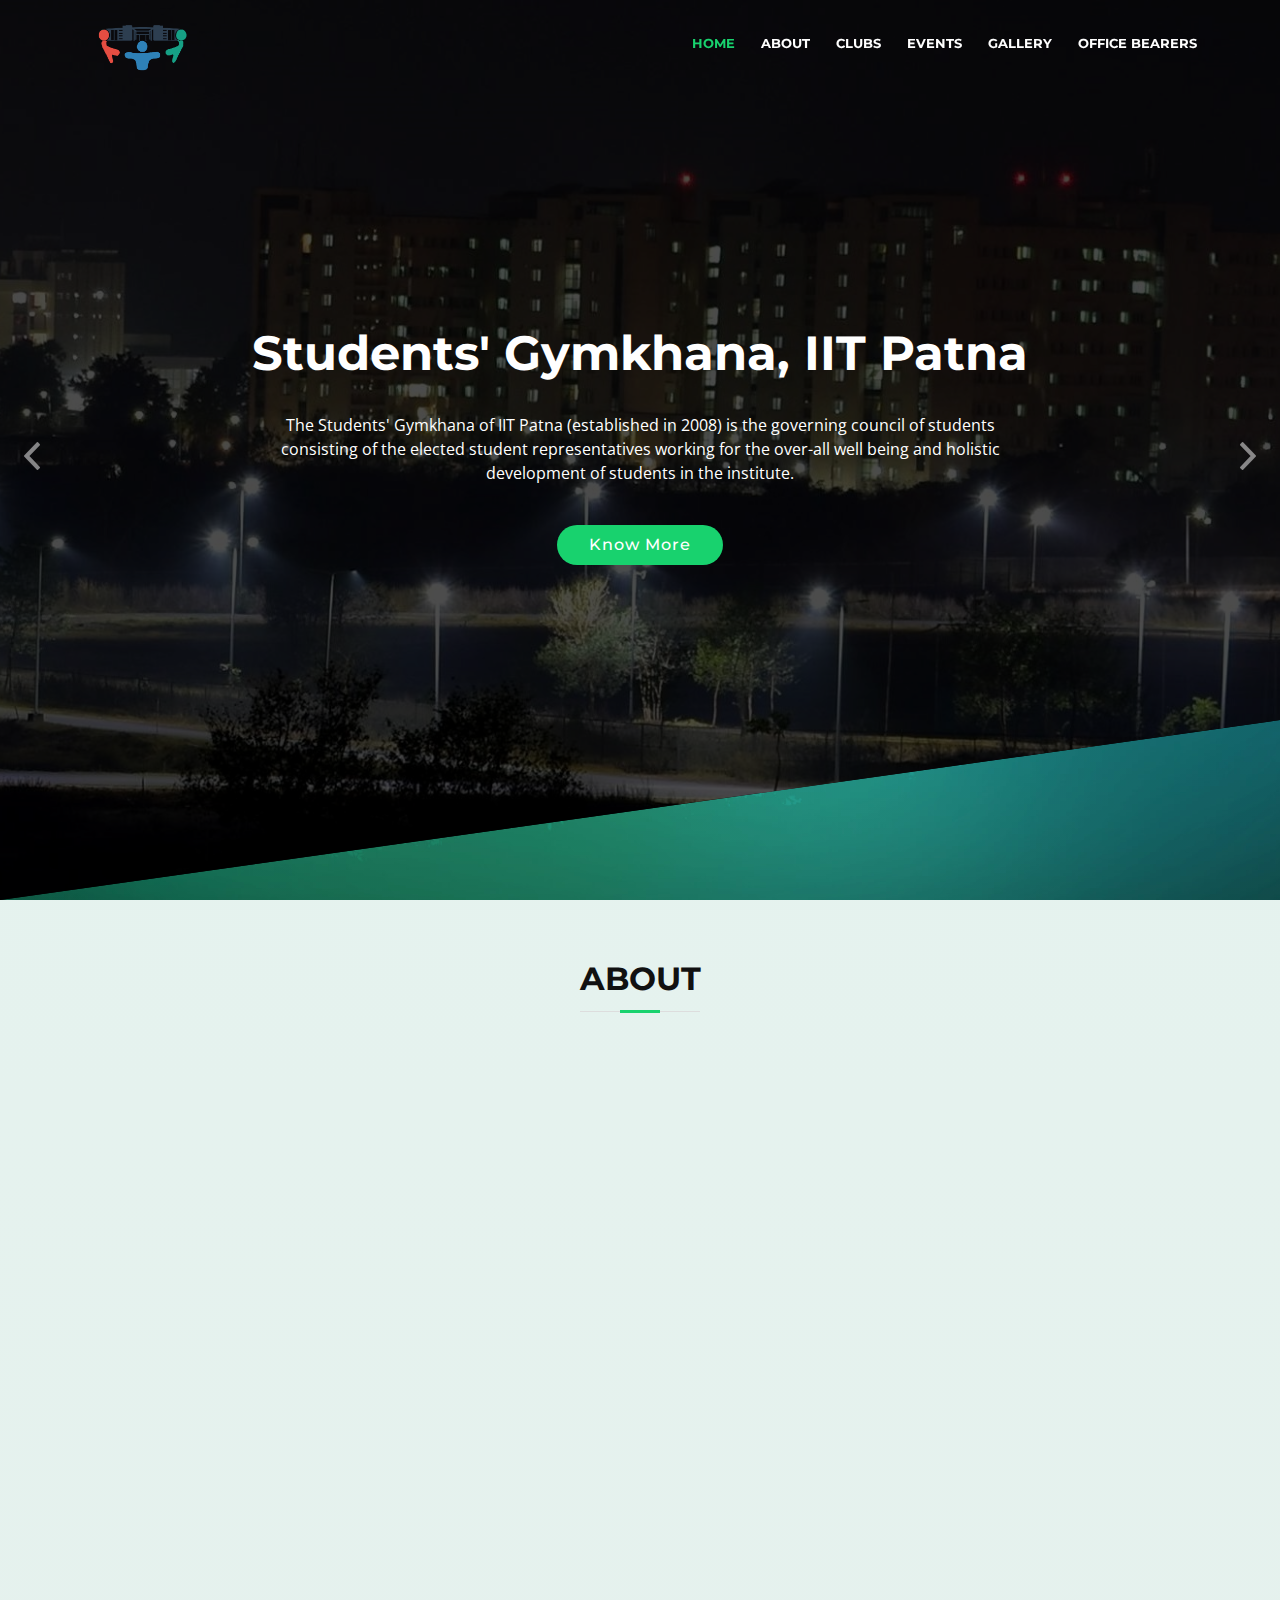
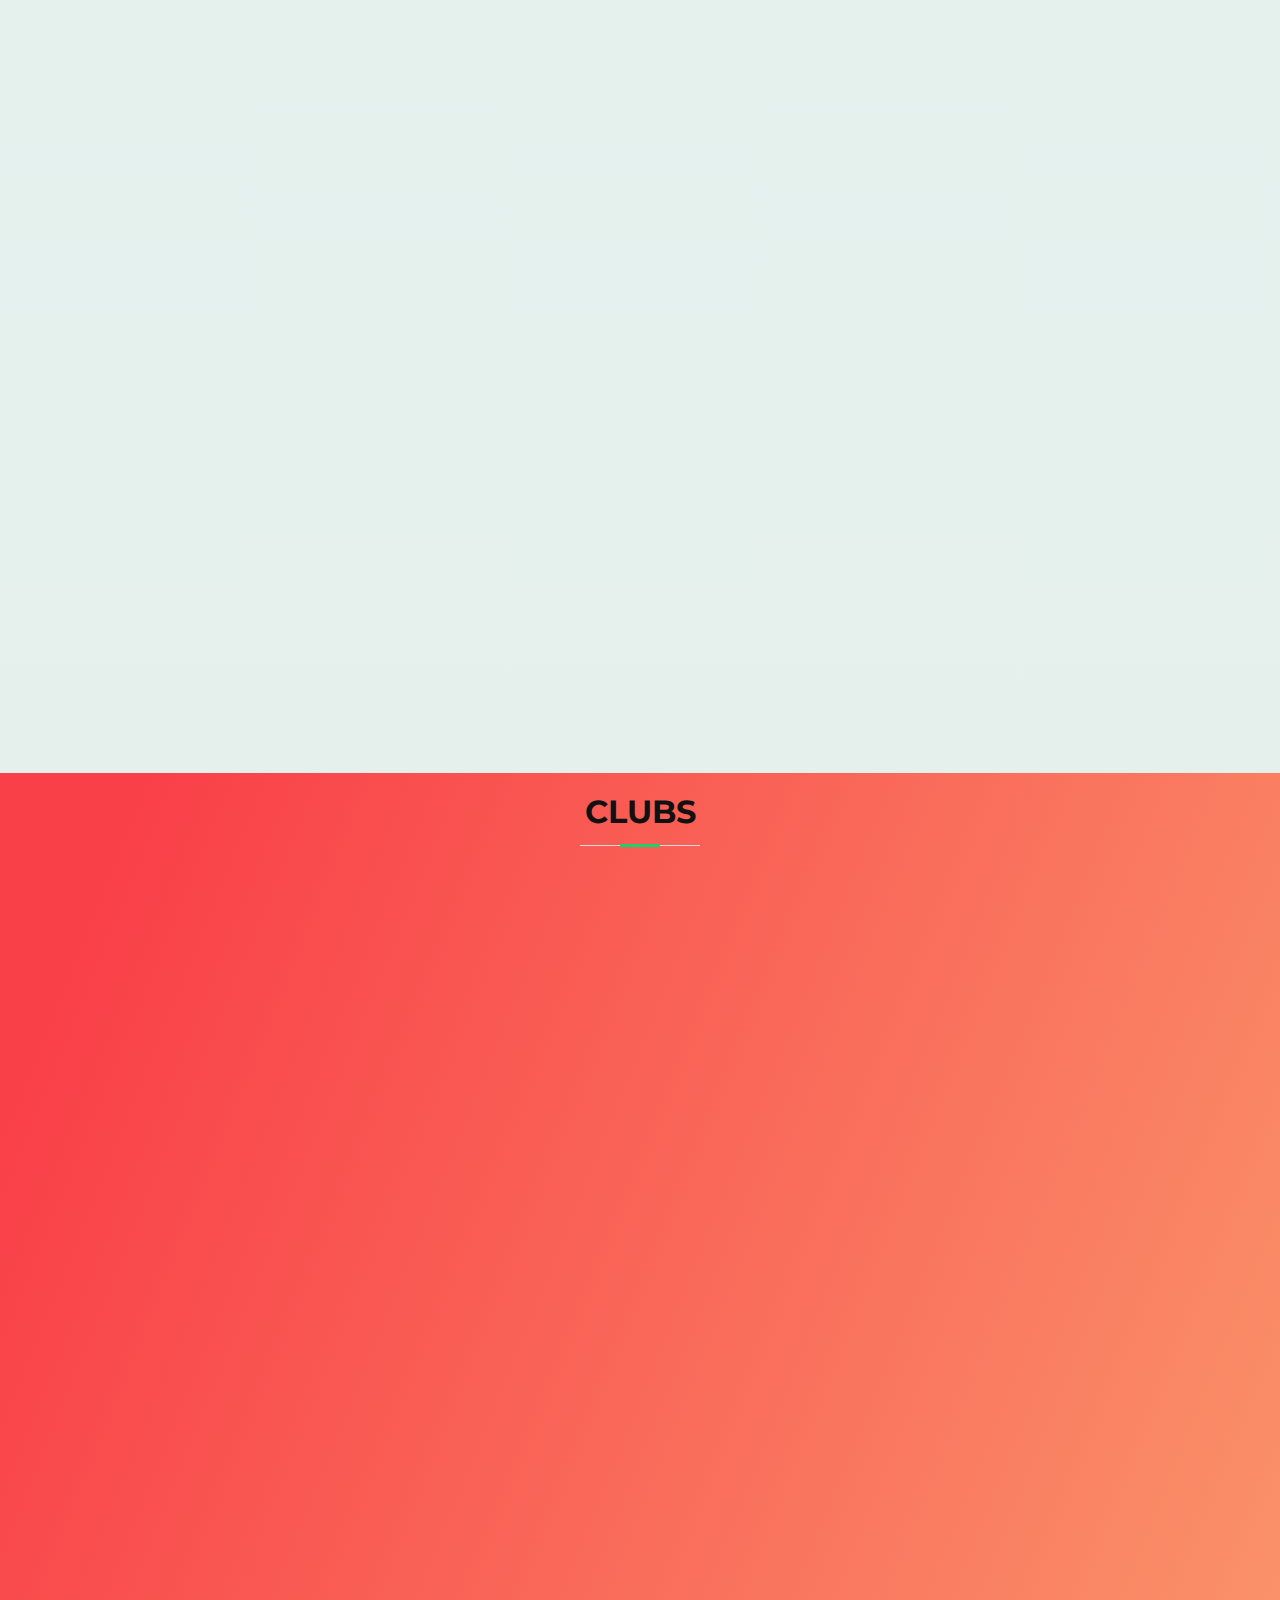
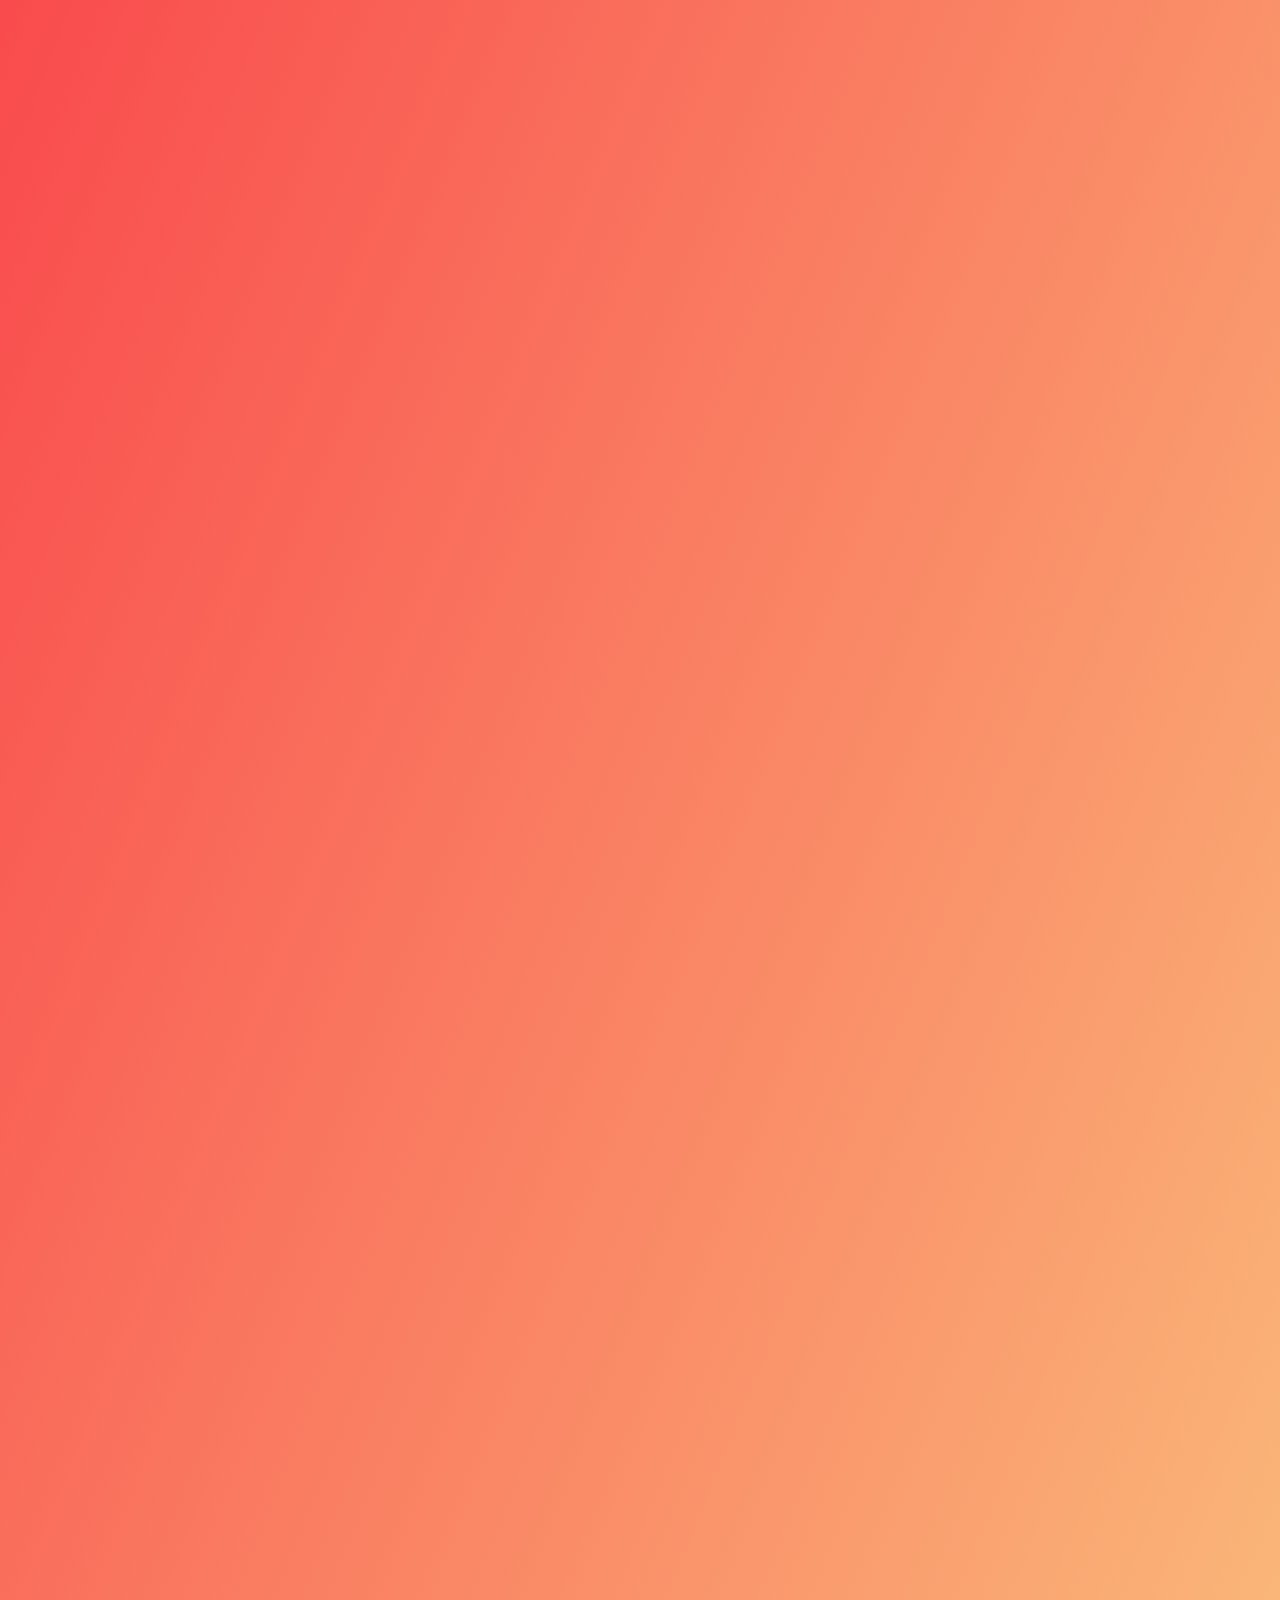
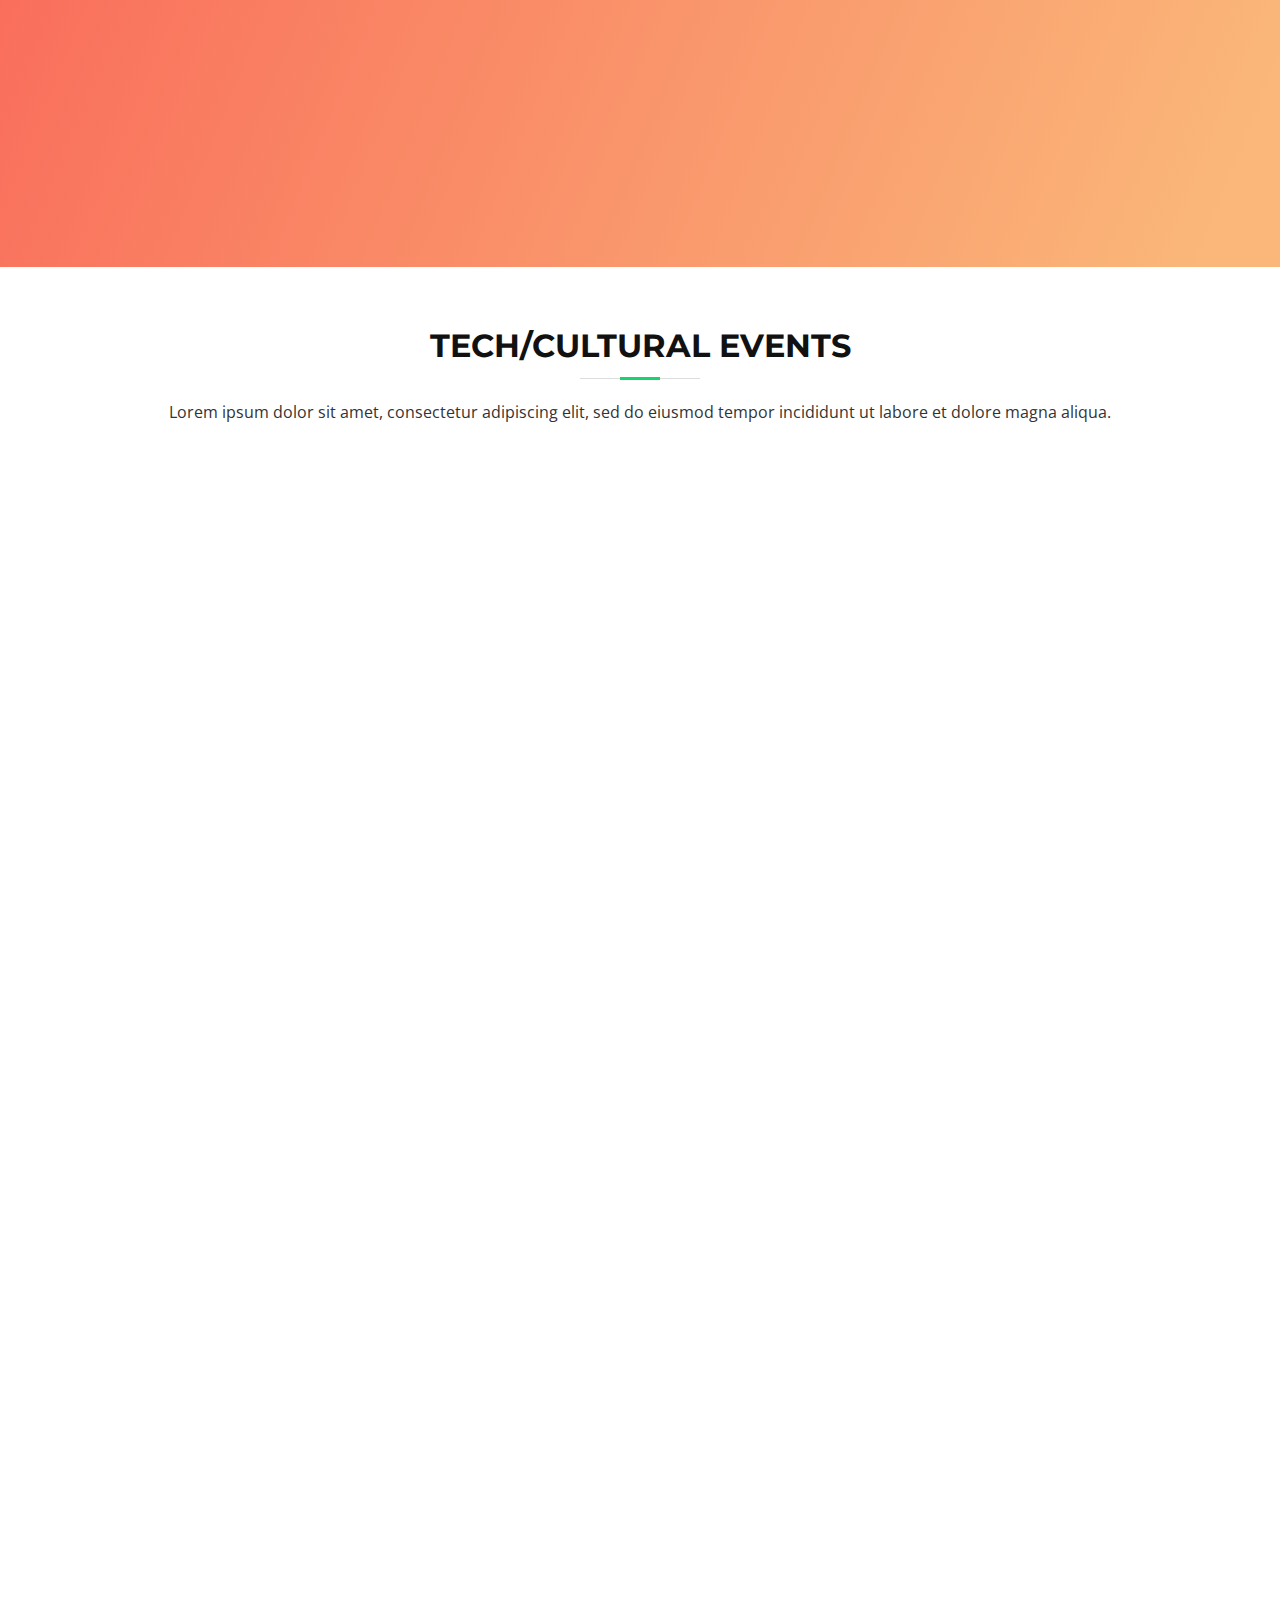
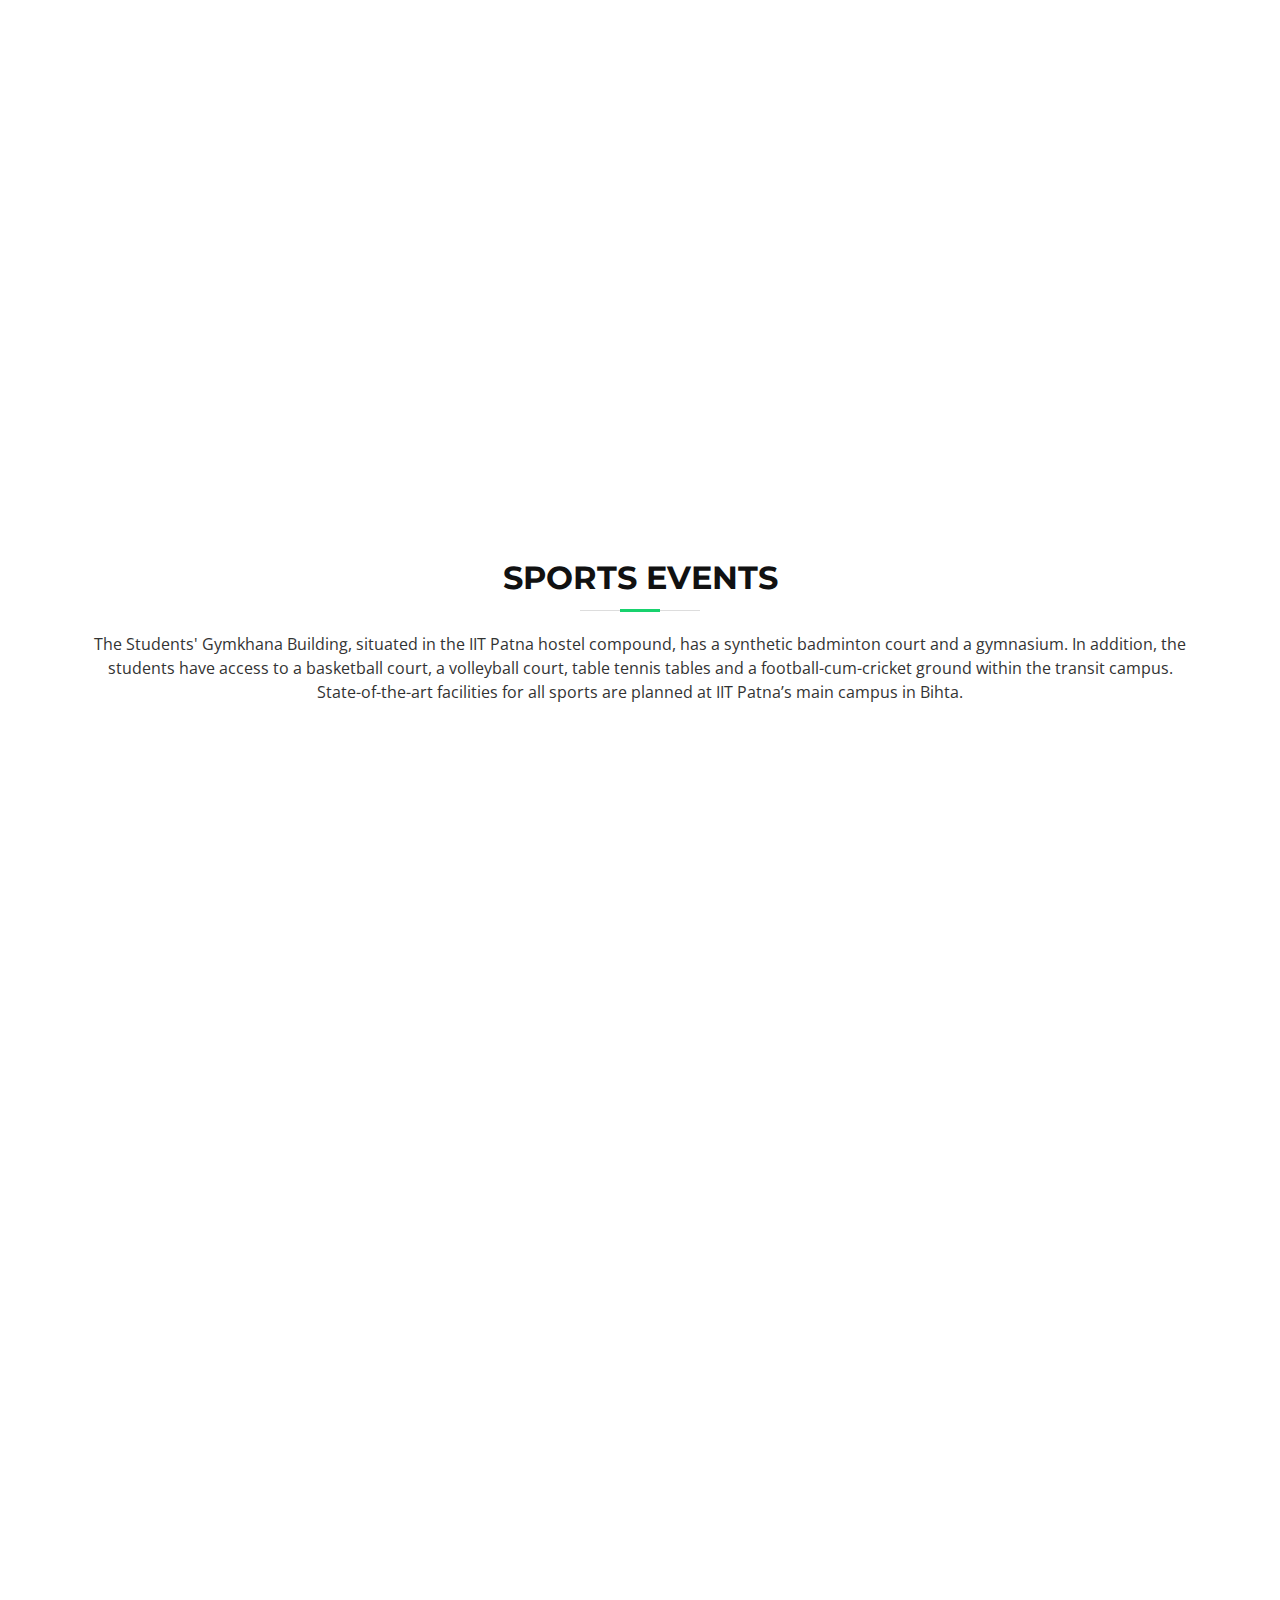
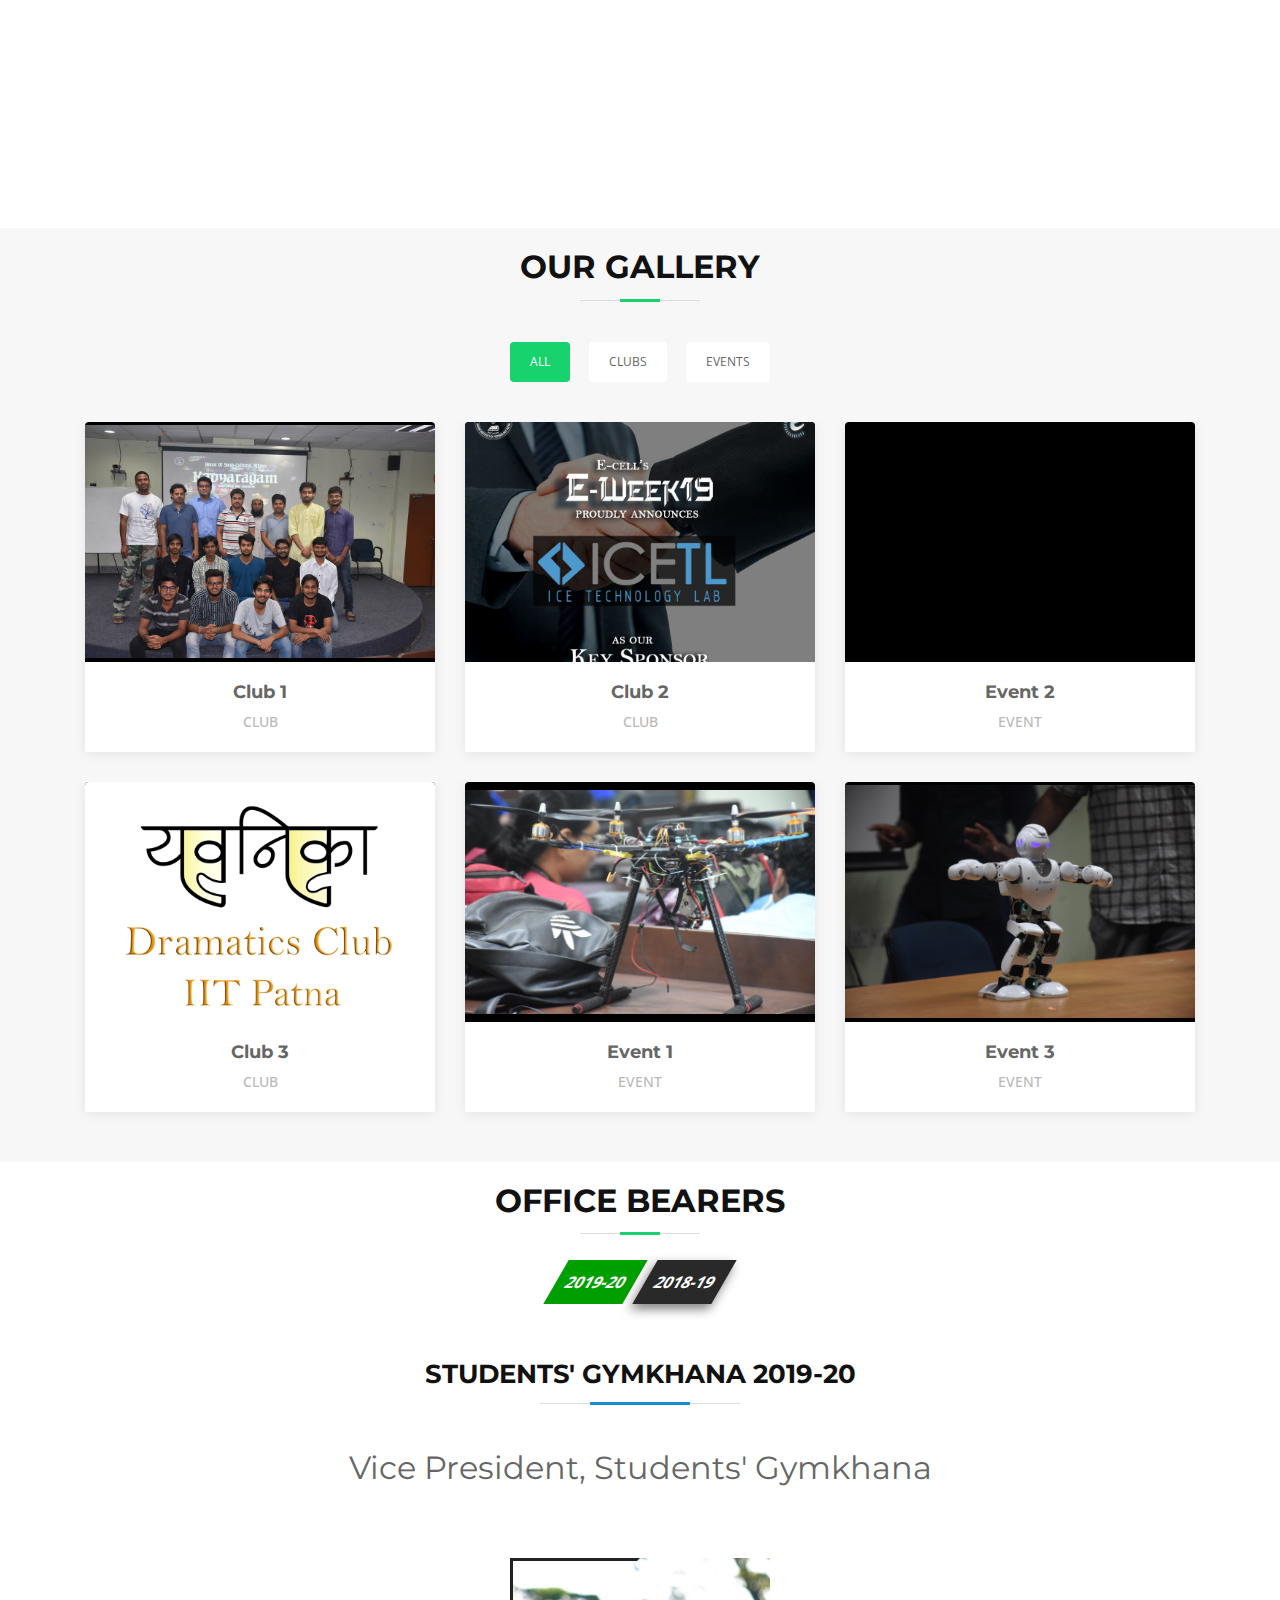
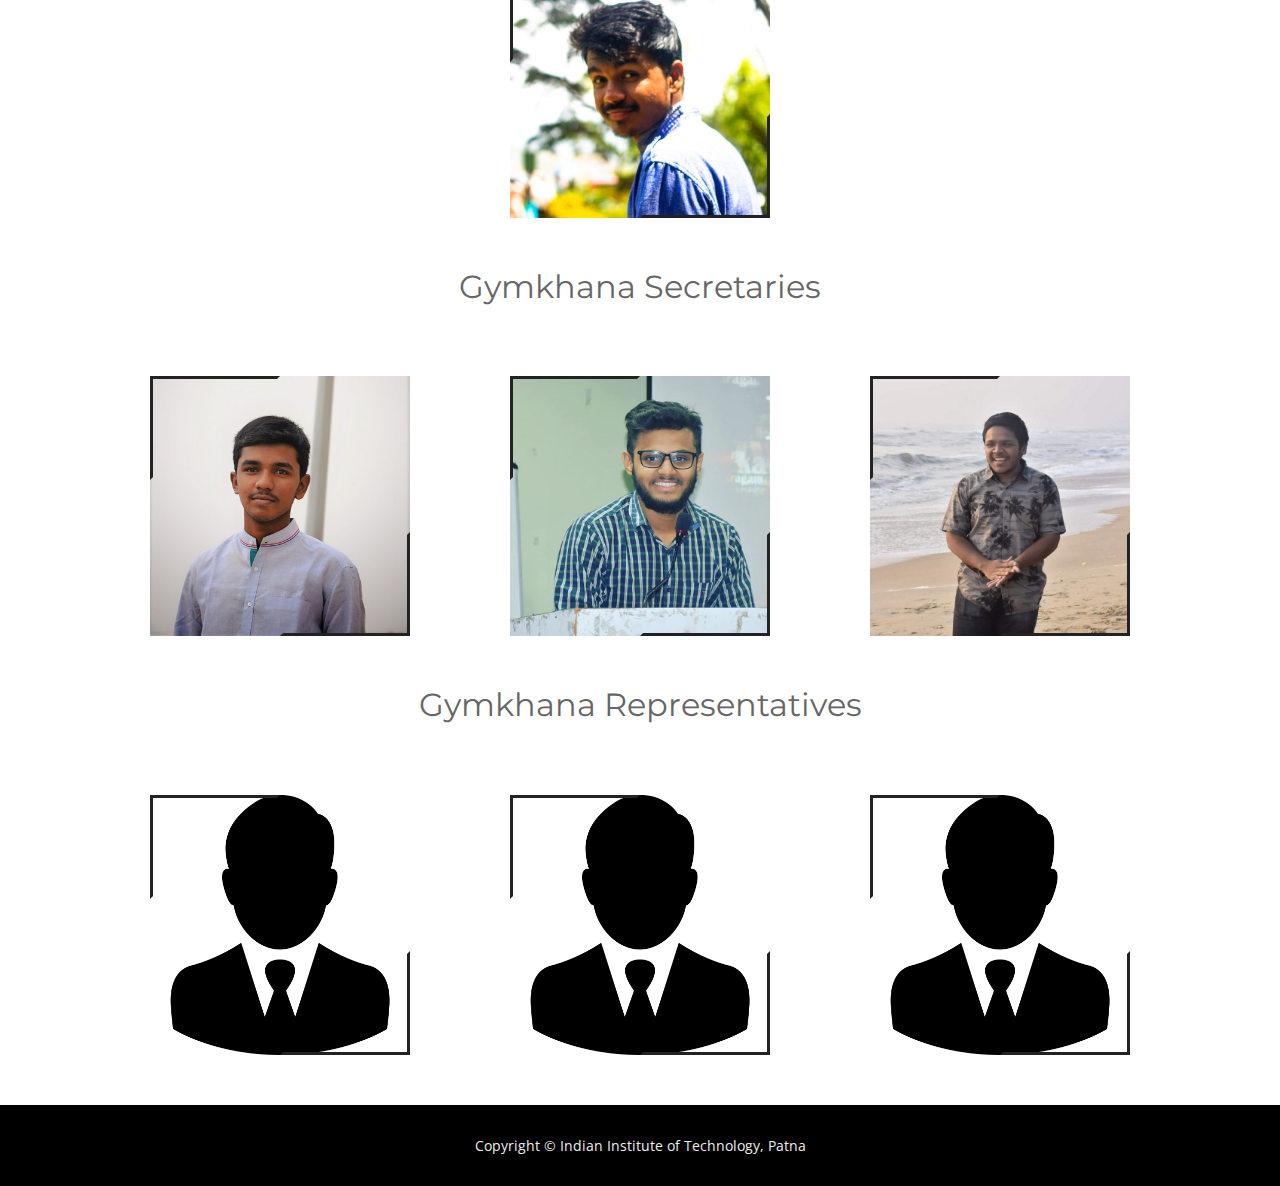
==== index.html @ 4598b0c2 "initial commit" ====
<!DOCTYPE html>
<html lang="en">
  <head>
    <meta charset="utf-8" />
    <title>IIT-P Gymkhana </title>
    <meta content="width=device-width, initial-scale=1.0" name="viewport" />
    <meta content="" name="keywords" />
    <meta content="" name="description" />

    <!-- Favicons -->
    <link href="./img/logo.ico" rel="icon" />
    <link href="./img/logo.ico" rel="apple-touch-icon" />

    <!-- Google Fonts -->
    <link
      href="https://fonts.googleapis.com/css?family=Open+Sans:300,300i,400,400i,700,700i|Montserrat:300,400,500,700"
      rel="stylesheet"
    />

    <!-- Bootstrap CSS File -->
    <link href="./lib/bootstrap/css/bootstrap.min.css" rel="stylesheet" />

    <!-- Libraries CSS Files -->
    <link href="./lib/font-awesome/css/font-awesome.min.css" rel="stylesheet" />
    <link href="./lib/animate/animate.min.css" rel="stylesheet" />
    <link href="./lib/ionicons/css/ionicons.min.css" rel="stylesheet" />
    <link
      href="./lib/owlcarousel/assets/owl.carousel.min.css"
      rel="stylesheet"
    />
    <link href="./lib/lightbox/css/lightbox.min.css" rel="stylesheet" />

    <!-- Main Stylesheet File -->
    <link href="./css/style.css" rel="stylesheet" />

    <!-- Owl Carousel -->
    <link
      rel="stylesheet"
      type="text/css"
      href="./lib/OwlCarousel2-2.3.4/dist/assets/owl.carousel.css"
    />
    <link
      rel="stylesheet"
      type="text/css"
      href="./lib/OwlCarousel2-2.3.4/dist/assets/owl.theme.default.min.css"
    />
  </head>

  <body>
    <!--==========================
    Header
  ============================-->
    <header id="header">
      <div class="container-fluid">
        <div id="logo" class="pull-left">
          <!-- <h1><a href="#intro" class="scrollto">BizPage</a></h1> -->
          <!-- Uncomment below if you prefer to use an image logo -->
          <a href="#intro"
            ><img id="logo-img"
              src="img/logo.png"
          /></a>
        </div>

        <nav id="nav-menu-container">
          <ul class="nav-menu">
            <li class="menu-active"><a href="#intro">Home</a></li>
            <li><a href="#about">About</a></li>
            <li><a href="#clubs">Clubs</a></li>
            <li><a href="#events">Events</a></li>
            <li><a href="#gallery">Gallery</a></li>
            <li><a href="#team">Office Bearers</a></li>
          </ul>
        </nav>
        <!-- #nav-menu-container -->
      </div>
    </header>
    <!-- #header -->

    <!--==========================
    Intro Section
  ============================-->
    <section id="intro">
      <div class="intro-container">
        <div
          id="introCarousel"
          class="carousel  slide carousel-fade"
          data-ride="carousel"
        >
          <ol class="carousel-indicators"></ol>

          <div class="carousel-inner" role="listbox">
            <div class="carousel-item active">
              <div class="carousel-background">
                <img src="img/intro-carousel/1.jpg" alt="" />
              </div>
              <div class="carousel-container">
                <div class="carousel-content">
                  <h2>Students' Gymkhana, IIT Patna</h2>
                  <p>
                    The Students' Gymkhana of IIT Patna (established in 2008) is the
                    governing council of students consisting of the elected
                    student representatives working for the over-all well being
                    and holistic development of students in the institute.
                  </p>
                  <a href="#about" class="btn-get-started scrollto"
                    >Know More</a
                  >
                </div>
              </div>
            </div>

            <div class="carousel-item">
              <div class="carousel-background">
                <img src="img/intro-carousel/2.jpg" alt="" />
              </div>
              <div class="carousel-container">
                <div class="carousel-content">
                  <h2>Students' Gymkhana, IIT Patna</h2>
                  <p>
                    The Students' Gymkhana of IIT Patna (established in 2008) is
                    the governing council of students consisting of the elected
                    student representatives working for the over-all well being
                    and holistic development of students in the institute.
                  </p>
                  <a href="#about" class="btn-get-started scrollto"
                    >Know More</a
                  >
                </div>
              </div>
            </div>

            <div class="carousel-item">
              <div class="carousel-background">
                <img src="img/intro-carousel/3.jpg" alt="" />
              </div>
              <div class="carousel-container">
                <div class="carousel-content">
                  <h2>Students' Gymkhana, IIT Patna</h2>
                  <p>
                    The Students' Gymkhana of IIT Patna (established in 2008) is
                    the governing council of students consisting of the elected
                    student representatives working for the over-all well being
                    and holistic development of students in the institute.
                  </p>
                  <a href="#about" class="btn-get-started scrollto"
                    >Know More</a
                  >
                </div>
              </div>
            </div>
          </div>

          <a
            class="carousel-control-prev"
            href="#introCarousel"
            role="button"
            data-slide="prev"
          >
            <span
              class="carousel-control-prev-icon ion-chevron-left"
              aria-hidden="true"
            ></span>
            <span class="sr-only">Previous</span>
          </a>

          <a
            class="carousel-control-next"
            href="#introCarousel"
            role="button"
            data-slide="next"
          >
            <span
              class="carousel-control-next-icon ion-chevron-right"
              aria-hidden="true"
            ></span>
            <span class="sr-only">Next</span>
          </a>
        </div>
      </div>
    </section>
    <!-- #intro -->

    <main id="main">
      <!--==========================
      About Us Section
    ============================-->
      <section id="about">
        <div class="container">
          <header class="section-header">
            <h3>About</h3>
          </header>

          <div class="row about-cols">
            <div class="col-md-12 wow fadeInUp">
              <div class="about-col about-col-clip1">
                <header class="section-header">
                  <h2>About IIT PATNA</h2>
                </header>
                <p>
                  Indian Institute of Technology Patna is developing fast and
                  emerging as an institute of excellence promoting
                  intelligent, hard working and technically curious minds. IIT Patna has state-of-the-art infrastructure including classrooms and laboratories in imparting world class
                  education. We have a wide range of research programmes, and
                  many curricular and extra-curricular events to ignite the
                  minds of enginnering students.
                </p>
                <p>
                  The Indian Institute of Technology Patna epitomizes and
                  reveres this limitless power in every way of its life and
                  functioning. Established as an institute of national
                  importance through an act of parliament in 2008, IIT Patna
                  strives to provide world class education and an intellectually
                  stimulating environment in an endeavor to develop well rounded
                  individuals with technical and professional competence of the
                  highest degree.
                </p>
                <p>
                  IIT Patna houses many projects in all the academic units. Many
                  international institutes have shown their interest in
                  collaborating with IIT Patna in various areas of research and
                  teaching.Some of them include University of Houston, Louisiana
                  State University, University of North Texas, University of New
                  South Wales and UNICEF Bihar.
                </p>
              </div>
            </div>

            <div class="col-md-12 wow fadeInUp" data-wow-delay="0.1s">
              <div class="about-col about-col-clip2">
                <header class="section-header">
                  <h2>About Students' Gymkhana</h2>
                </header>
                <p>
                  The Students' Gymkhana of IIT Patna (established in 2008) is
                    the governing council of students consisting of the elected
                    student representatives working for the over-all well being
                    and holistic development of students in the institute.
                </p>
                <p>
                  The elected representatives of the students from each hostel
                  strive to foster growth and leadership among the students by
                  coordinating various events helping to extract the maximum of
                  ones talent. To promote the co-curricular activities and
                  interests, the gymkhana has many clubs and groups dedicated to
                  the interests of the students.
                </p>
                <p>
                  Sports at IIT Patna bring together relaxation and competition
                  getting the best of every player. It organizes various
                  inter-hostel and inter-department competitions.
                </p>
                <p>
                  The blending of different cultures has lent uniqueness to the
                  cultural activities which are organized throughout the year.
                  The organization of various workshops, seminars and various
                  technical activities at IIT Patna makes learning an enjoyable
                  experience.
                </p>
                <p>
                  All these and numerous other clubs come together to organize
                  the big fests - ANWESHA, INFINITO, CELESTA, REVERBERANCE, etc... and
                  together make the IITP legacy.
                </p>
              </div>
            </div>
          </div>
        </div>
      </section>
      <!-- #about -->

      <!--========================
    Club Section
    ===========================-->
      <section id="clubs">
        <div class="container">
          <header class="section-header">
            <h1 class="display-4 text-center">
              Clubs
            </h1>
          </header>
          <div class="row row-clubs">
            <div
              class="col col-content col-content-text wow fadeInUp"
              data-wow-delay="0.1s"
            >
              <div class="box">
                <div class="text">
                  <div>
                    <h1 class="text-center">Cultural Committee</h1>
                    <p class="lead">
                      The cultural committee House of Socio-Cultural Affairs (HoSCA)
                      organizes and promotes all the
                      extra-curricular activities in the institute. HoSCA aims to promote
                      different forms of culture - dramatics, dance, literature, fine arts, speaking arts, photography, etc. The committee organizes small events
                      for easing out the academic pressure on students as well.
                      Fests like Reverberance, Nebula and
                      many more intra college and inter college gaming
                      competitions are organized successfully by this club.
                    </p>
                    <p class="lead">
                      For the latest news and updates about ‘Cultural Committee’,
                      please visit the student-run portals listed below. The
                      views/ opinions expressed at the links belong solely to
                      the authors and may not necessarily represent the views of
                      the Indian Institute of Technology Patna.
                    </p>
                  </div>
                </div>
              </div>
            </div>
            <div
              class="col col-content-images wow fadeInUp"
              data-wow-delay="0.1s"
            >
              <div class="composition">
                <img
                  src="img/clubs/cultural/danceclub.jpg"
                  alt="photo1"
                  class="composition__photo composition__photo--p1"
                />
                <img
                  src="img/clubs/cultural/aria.jpg"
                  alt="photo2"
                  class="composition__photo composition__photo--p2"
                />
                <img
                  src="img/clubs/cultural/yavanika.png"
                  alt="photo3"
                  class="composition__photo composition__photo--p3"
                />
              </div>
            </div>
          </div>

          <div class="row row-clubs">
            <div
              class="col col-content col-content-text wow fadeInUp"
              data-wow-delay="0.1s"
            >
              <div class="box">
                <div class="text">
                  <div>
                    <h1 class="text-center">Entrepreneurship Club</h1>
                    <p class="lead">
                      The Entrepreneurship Club at IIT Patna was setup with the
                      vision to create a gelling point for aspiring
                      entrepreneurs at the institute. The club’s mission is to
                      educate the students about the nuances involved in
                      business and entrepreneurship and to prepare them to
                      undertake the journey from the genesis of an idea to its
                      successful business implementation.
                    </p>
                    <p class="lead">
                      The Club regularly hosts guest lectures by distinguished
                      personalities from the industry and academia, in addition
                      to organising various business and marketing competitions
                      round the year
                    </p>
                    <p class="lead">
                      For the latest news and updates about ‘Entrepreneurship
                      Club’, please visit the student-run portals listed below.
                      The views/ opinions expressed at the links belong solely
                      to the authors and may not necessarily represent the views
                      of the Indian Institute of Technology Patna
                    </p>
                  </div>
                </div>
              </div>
            </div>
            <div
              class="col col-content-images wow fadeInUp"
              data-wow-delay="0.1s"
            >
              <div class="composition">
                <img
                  src="img/clubs/eclub/pic1.jpg"
                  alt="photo1"
                  class="composition__photo composition__photo--p1"
                />
                <img
                  src="img/clubs/eclub/pic2.jpg"
                  alt="photo2"
                  class="composition__photo composition__photo--p2"
                />
                <img
                  src="img/clubs/eclub/pic3.jpg"
                  alt="photo3"
                  class="composition__photo composition__photo--p3"
                />
              </div>
            </div>
          </div>

          <!-- <div class="row row-clubs">
            <div
              class="col col-content col-content-text wow fadeInUp"
              data-wow-delay="0.1s"
            >
              <div class="box">
                <div class="text">
                  <div>
                    <h1 class="text-center">Literary Club</h1>
                    <p class="lead">
                      Indian Institutes of technology have always been the
                      cradle that groomed many a brilliant author in the
                      country, thanks to those who still cherish the spark
                      despite the technological work load they confront day
                      after day. The founding of literary club produced a
                      platform conducive for nurturing such talents in today's
                      students of technology. For all those who know that the
                      "pen is mightier than the sword", this is very well their
                      arena. Talents are to be shown, not to be hidden. Some of
                      the most successful and crowd pulling events in the
                      institute were organized under the literary club such as
                      the treasure hunt, love letter writing, arbit speaking,
                      and so forth. The literary club of IITP represented the
                      college in "Rendezvous of Colleges", a parliamentary
                      debate competition held in the Magadh Mahila College in
                      Patna and bagged the first prize out of all participating
                      twenty colleges.
                    </p>
                  </div>
                </div>
              </div>
            </div>
            <div
              class="col col-content-images wow fadeInUp"
              data-wow-delay="0.1s"
            >
              <div class="composition">
                <img
                  src="img/clubs/literary/pic1.png"
                  alt="photo1"
                  class="composition__photo composition__photo--p1"
                />
                <img
                  src="img/clubs/literary/pic2.jpg"
                  alt="photo2"
                  class="composition__photo composition__photo--p2"
                />
                <img
                  src="img/clubs/literary/pic3.jpg"
                  alt="photo3"
                  class="composition__photo composition__photo--p3"
                />
              </div>
            </div>
          </div>
 -->
          <div class="row row-clubs">
            <div
              class="col col-content col-content-text wow fadeInUp"
              data-wow-delay="0.1s"
            >
              <div class="box">
                <div class="text">
                  <div>
                    <h1 class="text-center">
                      Rural Technology Development Club
                    </h1>
                    <p class="lead">
                      The aim of the Rural Technology Development Club (RTDC) is
                      to identify the problems prevailing in the rural areas and
                      to work to develop technologies and devices to address
                      them. The Club strives to fill the technological void
                      existing in the rural areas. Keeping this in mind, the
                      team regularly surveys different villages to understand
                      the problems faced by the rural populace.
                    </p>
                    <p class="lead">
                      Various projects currently being undertaken by the Club
                      include a manual wheat harvesting machine, a self running
                      canal based irrigation system and a solar-powered LED
                      based reading light
                    </p>
                    <p class="lead">
                      For the latest news and updates about ‘RTDC’, please visit
                      the student-run portals listed below. The views/ opinions
                      expressed at the links belong solely to the authors and
                      may not necessarily represent the views of the Indian
                      Institute of Technology Patna
                    </p>
                  </div>
                </div>
              </div>
            </div>
            <div
              class="col col-content-images wow fadeInUp"
              data-wow-delay="0.1s"
            >
              <div class="composition">
                <img
                  src="img/clubs/rural/rural.jpeg"
                  alt="photo1"
                  class="composition__photo composition__photo--p1"
                />
                <img
                  src="img/clubs/rural/teaching.jpeg"
                  alt="photo2"
                  class="composition__photo composition__photo--p2"
                />
                <img
                  src="img/clubs/rural/tech.jpeg"
                  alt="photo3"
                  class="composition__photo composition__photo--p3"
                />
              </div>
            </div>
          </div>

          <div class="row row-clubs">
            <div
              class="col col-content col-content-text wow fadeInUp"
              data-wow-delay="0.1s"
            >
              <div class="box">
                <div class="text">
                  <div>
                    <h1 class="text-center">Sports Club</h1>
                    <p class="lead">
                      Apart from academic and cultural activities, IIT Patna
                      gives equal importance to sports as well. One can continue
                      his/her passion in a game or sport even after a long
                      breathless struggle to be in one of the best institutes in
                      India. The sports club IIT Patna under the guidance of
                      Asst.Coach Shyam Kumar, brings the most talented sportsmen
                      to light by organizing inter-hostel and inter-department
                      competitions from time to time. The ones who excel in the
                      college level will be selected to inter IIT sports meet
                      where they can experience the real time competitive
                      environment in which each IITian will be striving his best
                      to show the world that IITians are no less compared to the
                      best sportsmen in the country. IIT Patna has a cricket
                      ground, foot ball ground, volley ball court, tennis court,
                      badminton court, Table tennis tables with in the campus
                      where one can find students practicing round the clock.
                    </p>
                  </div>
                </div>
              </div>
            </div>
            <div
              class="col col-content-images wow fadeInUp"
              data-wow-delay="0.1s"
            >
              <div class="composition">
                <img
                  src="img/clubs/sports/pic1.jpg"
                  alt="photo1"
                  class="composition__photo composition__photo--p1"
                />
                <img
                  src="img/clubs/sports/pic2.jpg"
                  alt="photo2"
                  class="composition__photo composition__photo--p2"
                />
                <img
                  src="img/clubs/sports/pic3.jpg"
                  alt="photo3"
                  class="composition__photo composition__photo--p3"
                />
              </div>
            </div>
          </div>
        </div>
      </section>

      <!--========================
    Events Section
    ===========================-->
      <section id="events">
        <div class="container">
          <header class="section-header">
            <h3>Tech/Cultural Events</h3>
            <p>
              Lorem ipsum dolor sit amet, consectetur adipiscing elit, sed do
              eiusmod tempor incididunt ut labore et dolore magna aliqua.
            </p>
          </header>

          <div class="row events-extra wow fadeInUp">
            <div class="col-lg-6 content order-lg-1 order-2">
              <h4 class="text-center">ANWESHA</h4>
              <p>
                'Anwesha', which gets its name from the Sanskrit metaphrase for
                ‘expedition’, is IIT Patna’s annual 3-day techno-cultural
                festival organised by the student community. The fest, which
                made its humble beginnings in the year 2010 as an intra-college
                festival with only a few dozen events, has today grown into one
                of the biggest and most eagerly awaited youth festivals of the
                region. Anwesha today is a conglomeration of events that draw
                from diverse disciplines, ranging from the engineering sciences
                to the visual & performing arts.
              </p>
              <p>
                For the latest news and updates about ‘Anwesha’, please visit
                the student-run portals listed below. The views/ opinions
                expressed at the links belong solely to the authors and may not
                necessarily represent the views of the Indian Institute of
                Technology Patna.
              </p>
            </div>

            <div class="col-lg-6 background order-lg-2 order-1">
              <div class="owl-carousel owl-theme">
                <div class="item"><img src="./img/events/anwesha/a.jpg" /></div>
                <div class="item"><img src="./img/events/anwesha/b.jpg" /></div>
                <div class="item"><img src="./img/events/anwesha/c.JPG" /></div>
                <div class="item"><img src="./img/events/anwesha/d.JPG" /></div>
                <div class="item"><img src="./img/events/anwesha/e.JPG" /></div>
              </div>
            </div>
          </div>
          <br />
          <div class="row events-extra wow fadeInUp">
            <div class="col-lg-6">
              <div class="owl-carousel owl-theme">
                <div class="item"><img src="./img/events/celesta/a.jpg" /></div>
                <div class="item"><img src="./img/events/celesta/b.jpg" /></div>
                <div class="item"><img src="./img/events/celesta/c.jpg" /></div>
                <div class="item"><img src="./img/events/celesta/d.jpg" /></div>
                <div class="item"><img src="./img/events/celesta/e.jpg" /></div>
                <div class="item"><img src="./img/events/celesta/f.jpg" /></div>
              </div>
            </div>
            <div class="col-lg-6 pt-5 pt-lg-0">
              <h4 class="text-center">CELESTA</h4>
              <p>
                Indian Institute of technology Patna each year celebrates its
                Technical Fest, christened as ''CELESTA'. This is a great
                beginning, which strives to inculcate interest in young minds to
                pursue technology and make it their passion.
              </p>
              <p>
                For the latest news and updates about ‘Celesta’, please visit
                the student-run portals listed below. The views/ opinions
                expressed at the links belong solely to the authors and may not
                necessarily represent the views of the Indian Institute of
                Technology Patna.
              </p>
            </div>
          </div>
          <br />
          <div class="row events-extra wow fadeInUp">
            <div class="col-lg-6 order-1 order-lg-2">
              <div class="owl-carousel owl-theme">
                <div class="item">
                  <img src="./img/events/reverbance/a.jpg" />
                </div>
                <div class="item">
                  <img src="./img/events/reverbance/c.jpg" />
                </div>
                <div class="item">
                  <img src="./img/events/reverbance/d.jpg" />
                </div>
                <div class="item">
                  <img src="./img/events/reverbance/e.jpg" />
                </div>
              </div>
            </div>

            <div class="col-lg-6 pt-4 pt-lg-0 order-2 order-lg-1">
              <h4 class="text-center">REVERBERANCE</h4>
              <p>
                It was started in 2008 and since then it has gained unmatched
                popularity. It is a cultural celebration held around 'Diwali'.
                Beautiful decoration through lights added with fantastic
                cultural performances makes IIT Patna really reverberate with
                joy during the ‘Reverberance’.
              </p>
              <p>
                For the latest news and updates about ‘Reverberance’, please
                visit the student-run portals listed below. The views/ opinions
                expressed at the links belong solely to the authors and may not
                necessarily represent the views of the Indian Institute of
                Technology Patna.
              </p>
            </div>
          </div>
        </div>
        <br />
        <br />

        <div class="container">
          <header class="section-header">
            <h3>Sports Events</h3>
            <p>
              The Students' Gymkhana Building, situated in the IIT Patna hostel
              compound, has a synthetic badminton court and a gymnasium. In
              addition, the students have access to a basketball court, a
              volleyball court, table tennis tables and a football-cum-cricket
              ground within the transit campus. State-of-the-art facilities for
              all sports are planned at IIT Patna’s main campus in Bihta.
            </p>
          </header>

          <div class="row events-extra wow fadeInUp">
            <div class="col-lg-6 content order-lg-1 order-2">
              <h4 class="text-center">INFINITO</h4>
              <p>
                Infinito is the annual sports festival of IIT Patna. It is a student organized fest which has seen a exponential growth in just 2 years, and aims for a lot more in the coming years which would make it even better in its upcoming editions. As manifested in the name itself it’s for the people with infinite energy, enthusiasm, zeal to play.
              </p>
              <p>
                For the latest news and updates about ‘Infinito’, please visit
                the student-run portals listed below. The views/ opinions
                expressed at the links belong solely to the authors and may not
                necessarily represent the views of the Indian Institute of
                Technology Patna.
              </p>
            </div>

            <div class="col-lg-6 background order-lg-2 order-1">
              <div class="owl-carousel owl-theme">
                <div class="item"><img src="./img/events/infinito/a.jpeg" /></div>
                <div class="item"><img src="./img/events/infinito/b.jpeg" /></div>
                <div class="item"><img src="./img/events/infinito/c.jpeg" /></div>
                <div class="item"><img src="./img/events/infinito/d.jpeg" /></div>
                <div class="item"><img src="./img/events/infinito/e.jpeg" /></div>
                <div class="item"><img src="./img/events/infinito/f.jpeg" /></div>
                <div class="item"><img src="./img/events/infinito/g.jpeg" /></div>
                <div class="item"><img src="./img/events/infinito/h.jpeg" /></div>
                <div class="item"><img src="./img/events/infinito/i.jpeg" /></div>
                <div class="item"><img src="./img/events/infinito/j.jpeg" /></div>
                <div class="item"><img src="./img/events/infinito/k.jpeg" /></div>
                <div class="item"><img src="./img/events/infinito/l.jpeg" /></div>
                <div class="item"><img src="./img/events/infinito/m.jpeg" /></div>
              </div>
            </div>
          </div>
          <br />
          <div class="row events-extra wow fadeInUp">
            <div class="col-lg-6">
              <div class="owl-carousel owl-theme">
                <div class="item"><img src="./img/events/ppl/a.jpg" /></div>
                <div class="item"><img src="./img/events/ppl/b.jpg" /></div>
                <div class="item"><img src="./img/events/ppl/c.jpg" /></div>
                <div class="item"><img src="./img/events/ppl/d.jpg" /></div>
              </div>
            </div>
            <div class="col-lg-6 pt-5 pt-lg-0">
              <h4 class="text-center">PPL (Patna Premier League)</h4>
              <p>
                The two most inseparable words "Cricket and India" have found
                another equally inseparable pair "PPL and IIT Patna". Originally
                started in 2009 it sprang up as a much celebrated tournament of
                IIT Patna. The thrill and competition which the event had
                witnessed has grown enormously during the recent years and could
                be clearly seen in the fifth edition this year. Whether it be
                the "Pythons" taking on the "Bolts" or the "Invincibles" taking
                on the "Falcons" every match has witnessed the enormous talent
                which the players had displayed.
              </p>
              <p>
                Thus PPL league provides the platform for players to display
                their talents and improve their skills thereby achieving the
                purpose for which it was established as well as providing a
                break from the strenuous curriculum and helping in the all-round
                development of the individual.
              </p>
            </div>
          </div>
        </div>
      </section>
      <!-- #events -->

      <!--==========================
      Gallery Section
    ============================-->
      <section id="gallery" class="section-bg">
        <div class="container">
          <header class="section-header">
            <h3 class="section-title">Our gallery</h3>
          </header>

          <div class="row">
            <div class="col-lg-12">
              <ul id="gallery-flters">
                <li data-filter="*" class="filter-active">All</li>
                <li data-filter=".filter-clubs">Clubs</li>
                <li data-filter=".filter-events">Events</li>
              </ul>
            </div>
          </div>

          <div class="row gallery-container">
            <div class="col-lg-4 col-md-6 gallery-item filter-clubs">
              <div class="gallery-wrap">
                <figure>
                  <img src="img/gallery/c1.jpg" class="img-fluid" alt="" />
                  <a
                    href="img/gallery/c1.jpg"
                    data-lightbox="gallery"
                    data-title="Club 1"
                    class="link-preview"
                    title="Preview"
                    ><i class="ion ion-eye"></i
                  ></a>
                </figure>

                <div class="gallery-info">
                  <h4>Club 1</h4>
                  <p>Club</p>
                </div>
              </div>
            </div>

            <div
              class="col-lg-4 col-md-6 gallery-item filter-clubs"
              data-wow-delay="0.2s"
            >
              <div class="gallery-wrap">
                <figure>
                  <img src="img/gallery/c2.jpg" class="img-fluid" alt="" />
                  <a
                    href="img/gallery/c2.jpg"
                    class="link-preview"
                    data-lightbox="gallery"
                    data-title="Club 2"
                    title="Preview"
                    ><i class="ion ion-eye"></i
                  ></a>
                </figure>

                <div class="gallery-info">
                  <h4>Club 2</h4>
                  <p>Club</p>
                </div>
              </div>
            </div>

            <div class="col-lg-4 col-md-6 gallery-item filter-events">
              <div class="gallery-wrap">
                <figure>
                  <img src="img/gallery/e2.jpg" class="img-fluid" alt="" />
                  <a
                    href="img/gallery/e2.JPG"
                    class="link-preview"
                    data-lightbox="gallery"
                    data-title="Event 2"
                    title="Preview"
                    ><i class="ion ion-eye"></i
                  ></a>
                </figure>

                <div class="gallery-info">
                  <h4>Event 2</h4>
                  <p>Event</p>
                </div>
              </div>
            </div>

            <div
              class="col-lg-4 col-md-6 gallery-item filter-clubs"
              data-wow-delay="0.2s"
            >
              <div class="gallery-wrap">
                <figure>
                  <img src="img/gallery/c3.png" class="img-fluid" alt="" />
                  <a
                    href="img/gallery/c3.png"
                    class="link-preview"
                    data-lightbox="gallery"
                    data-title="Club 3"
                    title="Preview"
                    ><i class="ion ion-eye"></i
                  ></a>
                </figure>

                <div class="gallery-info">
                  <h4>Club 3</h4>
                  <p>Club</p>
                </div>
              </div>
            </div>

            <div class="col-lg-4 col-md-6 gallery-item filter-events">
              <div class="gallery-wrap">
                <figure>
                  <img src="img/gallery/e1.jpg" class="img-fluid" alt="" />
                  <a
                    href="img/gallery/e1.jpg"
                    class="link-preview"
                    data-lightbox="gallery"
                    data-title="Event 1"
                    title="Preview"
                    ><i class="ion ion-eye"></i
                  ></a>
                </figure>

                <div class="gallery-info">
                  <h4>Event 1</h4>
                  <p>Event</p>
                </div>
              </div>
            </div>

            <div
              class="col-lg-4 col-md-6 gallery-item filter-events"
              data-wow-delay="0.1s"
            >
              <div class="gallery-wrap">
                <figure>
                  <img src="img/gallery/e3.jpg" class="img-fluid" alt="" />
                  <a
                    href="img/gallery/e3.jpg"
                    class="link-preview"
                    data-lightbox="gallery"
                    data-title="Event 3"
                    title="Preview"
                    ><i class="ion ion-eye"></i
                  ></a>
                </figure>

                <div class="gallery-info">
                  <h4>Event 3</h4>
                  <p>Event</p>
                </div>
              </div>
            </div>

          </div>
        </div>
      </section>
      <!-- #gallery -->

      <!--==========================
      Team Section
    ============================-->
      <section id="team">
        <div class="container">
          <header class="section-header">
            <h1 class="section-title">Office Bearers</h1>
          </header>

          <div class="nav tabs">
            <button data-target="#one" class="active">2019-20</button>
            <button data-target="#two">2018-19</button>
          </div>

          <div class="2019-20 panel active" id="one">
            <header class="section-header">
              <h2 class="section-title">Students' Gymkhana 2019-20</h2>
              <br>
            </header>
            <div class="container-fluid">
              <h2 class="text-center">Vice President, Students' Gymkhana</h2>
              <div class="row d-flex justify-content-center">
                <div class="col-sm-6 col-md-4">
                  <div class="profile-card">
                    <div class="profile-img">
                      <img
                        src="./img/team/2019-20/abhinav-gyan.jpg"
                        alt="Team Image"
                      />
                    </div>
                    <div class="profile-content">
                      <h2 class="title">
                        Abhinav Gyan
                        <span>Vice President, Gymkhana</span>
                      </h2>
                      <ul class="social-link">
                        <li><a href="#" class="fa fa-facebook"></a></li>
                        <li>
                          <a
                            href="mailto:xyz@gmail.com"
                            class="fa fa-google"
                          ></a>
                        </li>
                        <li><a href="#" class="fa fa-twitter"></a></li>
                        <li>
                          <a href="#" class="fa fa-envelope"></a>
                        </li>
                      </ul>
                    </div>
                  </div>
                </div>
              </div>
            </div>
            <div class="container-fluid">
              <h2 class="text-center">Gymkhana Secretaries</h2>
              <div class="row d-flex justify-content-center">
                <div class="col-sm-6 col-md-4">
                  <div class="profile-card">
                    <div class="profile-img">
                      <img
                        src="img/team/2019-20/reddi-sai-vamsi.jpg"
                        alt="Team Image"
                      />
                    </div>
                    <div class="profile-content">
                      <h2 class="title">
                        Reddi Sai Vamsi
                        <span>General Secretary, Sports and Games</span>
                      </h2>
                      <ul class="social-link">
                        <li><a href="#" class="fa fa-facebook"></a></li>
                        <li>
                          <a
                            href="mailto:xyz@gmail.com"
                            class="fa fa-google"
                          ></a>
                        </li>
                        <li><a href="#" class="fa fa-twitter"></a></li>
                        <li>
                          <a href="#" class="fa fa-envelope"></a>
                        </li>
                      </ul>
                    </div>
                  </div>
                </div>
                <div class="col-sm-6 col-md-4">
                  <div class="profile-card">
                    <div class="profile-img">
                      <img src="img/team/2019-20/abhinav-sharma.PNG" alt="Team Image" />
                    </div>
                    <div class="profile-content">
                      <h2 class="title">
                        Abhinav Sharma
                        <span>General Secretary, HoSCA</span>
                      </h2>
                      <ul class="social-link">
                        <li><a href="#" class="fa fa-facebook"></a></li>
                        <li>
                          <a
                            href="mailto:xyz@gmail.com"
                            class="fa fa-google"
                          ></a>
                        </li>
                        <li><a href="#" class="fa fa-twitter"></a></li>
                        <li>
                          <a href="#" class="fa fa-envelope"></a>
                        </li>
                      </ul>
                    </div>
                  </div>
                </div>
                <div class="col-sm-6 col-md-4">
                  <div class="profile-card">
                    <div class="profile-img">
                      <img src="img/team/2019-20/parth-kulkarni.jpeg" alt="Team Image" />
                    </div>
                    <div class="profile-content">
                      <h2 class="title">
                        Kulkarni Parth Parag
                        <span>General Secretary,Technical Affairs</span>
                      </h2>
                      <ul class="social-link">
                        <li><a href="#" class="fa fa-facebook"></a></li>
                        <li>
                          <a
                            href="mailto:xyz@gmail.com"
                            class="fa fa-google"
                          ></a>
                        </li>
                        <li><a href="#" class="fa fa-twitter"></a></li>
                        <li>
                          <a href="#" class="fa fa-envelope"></a>
                        </li>
                      </ul>
                    </div>
                  </div>
                </div>
              </div>
            </div>
            <div class="container-fluid">
              <h2 class="text-center">Gymkhana Representatives</h2>
              <div class="row d-flex justify-content-center">
                <div class="col-sm-6 col-md-4">
                  <div class="profile-card">
                    <div class="profile-img">
                      <img
                        src="./img/team/2019-20/unknown.png"
                        alt="Team Image"
                      />
                    </div>
                    <div class="profile-content">
                      <h2 class="title">
                        Nipoon Gupta
                        <span>UG Representative</span>
                      </h2>
                      <ul class="social-link">
                        <li><a href="#" class="fa fa-facebook"></a></li>
                        <li>
                          <a
                            href="mailto:xyz@gmail.com"
                            class="fa fa-google"
                          ></a>
                        </li>
                        <li><a href="#" class="fa fa-twitter"></a></li>
                        <li>
                          <a href="#" class="fa fa-envelope"></a>
                        </li>
                      </ul>
                    </div>
                  </div>
                </div>
                <div class="col-sm-6 col-md-4">
                  <div class="profile-card">
                    <div class="profile-img">
                      <img
                        src="./img/team/2019-20/unknown.png"
                        alt="Team Image"
                      />
                    </div>
                    <div class="profile-content">
                      <h2 class="title">
                        Arjun Roy
                        <span>Masters G Representative</span>
                      </h2>
                      <ul class="social-link">
                        <li><a href="#" class="fa fa-facebook"></a></li>
                        <li>
                          <a
                            href="mailto:xyz@gmail.com"
                            class="fa fa-google"
                          ></a>
                        </li>
                        <li><a href="#" class="fa fa-twitter"></a></li>
                        <li>
                          <a href="#" class="fa fa-envelope"></a>
                        </li>
                      </ul>
                    </div>
                  </div>
                </div>
                <div class="col-sm-6 col-md-4">
                  <div class="profile-card">
                    <div class="profile-img">
                      <img
                        src="./img/team/2018-19/unknown.png"
                        alt="Team Image"
                      />
                    </div>
                    <div class="profile-content">
                      <h2 class="title">
                        Mayank Kumar Jha
                        <span>PG Representative</span>
                      </h2>
                      <ul class="social-link">
                        <li><a href="#" class="fa fa-facebook"></a></li>
                        <li>
                          <a
                            href="mailto:xyz@gmail.com"
                            class="fa fa-google"
                          ></a>
                        </li>
                        <li><a href="#" class="fa fa-twitter"></a></li>
                        <li>
                          <a href="#" class="fa fa-envelope"></a>
                        </li>
                      </ul>
                    </div>
                  </div>
                </div>
              </div>
            </div>
          </div>

          <div class="2018-19 panel" id="two">
            <header class="section-header">
              <h2 class="section-title">Students' Gymkhana 2018-19</h2>
              <br>
            </header>
            <div class="container-fluid">
              <h2 class="text-center">Vice President, Students' Gymkhana</h2>
              <div class="row d-flex justify-content-center">
                <div class="col-sm-6 col-md-4">
                  <div class="profile-card">
                    <div class="profile-img">
                      <img
                        src="./img/team/2018-19/ashishraj.jpg"
                        alt="Team Image"
                      />
                    </div>
                    <div class="profile-content">
                      <h2 class="title">
                        Ashish Raj
                        <span>Vice President, Gymkhana</span>
                      </h2>
                      <ul class="social-link">
                        <li><a href="#" class="fa fa-facebook"></a></li>
                        <li>
                          <a
                            href="mailto:xyz@gmail.com"
                            class="fa fa-google"
                          ></a>
                        </li>
                        <li><a href="#" class="fa fa-twitter"></a></li>
                        <li>
                          <a href="#" class="fa fa-envelope"></a>
                        </li>
                      </ul>
                    </div>
                  </div>
                </div>
              </div>
            </div>
            <div class="container-fluid">
              <h2 class="text-center">Gymkhana Secretaries</h2>
              <div class="row d-flex justify-content-center">
                <div class="col-sm-6 col-md-4">
                  <div class="profile-card">
                    <div class="profile-img">
                      <img
                        src="./img/team/2018-19/rishabh-yadav.png"
                        alt="Team Image"
                      />
                    </div>
                    <div class="profile-content">
                      <h2 class="title">
                        Rishabh Yadav
                        <span>General Secretary, Sports and Games</span>
                      </h2>
                      <ul class="social-link">
                        <li><a href="#" class="fa fa-facebook"></a></li>
                        <li>
                          <a
                            href="mailto:xyz@gmail.com"
                            class="fa fa-google"
                          ></a>
                        </li>
                        <li><a href="#" class="fa fa-twitter"></a></li>
                        <li>
                          <a href="#" class="fa fa-envelope"></a>
                        </li>
                      </ul>
                    </div>
                  </div>
                </div>
                <div class="col-sm-6 col-md-4">
                  <div class="profile-card">
                    <div class="profile-img">
                      <img
                        src="./img/team/2018-19/shubhendu-yadav.jpg"
                        alt="Team Image"
                      />
                    </div>
                    <div class="profile-content">
                      <h2 class="title">
                        Shubhendu Yadav
                        <span>General Secretary, HoSCA</span>
                      </h2>
                      <ul class="social-link">
                        <li><a href="#" class="fa fa-facebook"></a></li>
                        <li>
                          <a
                            href="mailto:xyz@gmail.com"
                            class="fa fa-google"
                          ></a>
                        </li>
                        <li><a href="#" class="fa fa-twitter"></a></li>
                        <li>
                          <a href="#" class="fa fa-envelope"></a>
                        </li>
                      </ul>
                    </div>
                  </div>
                </div>
                <div class="col-sm-6 col-md-4">
                  <div class="profile-card">
                    <div class="profile-img">
                      <img
                        src="./img/team/2018-19/tarun-garg.jpg"
                        alt="Team Image"
                      />
                    </div>
                    <div class="profile-content">
                      <h2 class="title">
                        Tarun Garg
                        <span>General Secretary,Technical Affairs</span>
                      </h2>
                      <ul class="social-link">
                        <li><a href="#" class="fa fa-facebook"></a></li>
                        <li>
                          <a
                            href="mailto:xyz@gmail.com"
                            class="fa fa-google"
                          ></a>
                        </li>
                        <li><a href="#" class="fa fa-twitter"></a></li>
                        <li>
                          <a href="#" class="fa fa-envelope"></a>
                        </li>
                      </ul>
                    </div>
                  </div>
                </div>
              </div>
            </div>
            <div class="container-fluid">
              <h2 class="text-center">Gymkhana Representatives</h2>
              <div class="row d-flex justify-content-center">
                <div class="col-sm-6 col-md-4">
                  <div class="profile-card">
                    <div class="profile-img">
                      <img
                        src="./img/team/2018-19/unknown.png"
                        alt="Team Image"
                      />
                    </div>
                    <div class="profile-content">
                      <h2 class="title">
                        Nipoon Gupta
                        <span>UG Representative</span>
                      </h2>
                      <ul class="social-link">
                        <li><a href="#" class="fa fa-facebook"></a></li>
                        <li>
                          <a
                            href="mailto:xyz@gmail.com"
                            class="fa fa-google"
                          ></a>
                        </li>
                        <li><a href="#" class="fa fa-twitter"></a></li>
                        <li>
                          <a href="#" class="fa fa-envelope"></a>
                        </li>
                      </ul>
                    </div>
                  </div>
                </div>
                <div class="col-sm-6 col-md-4">
                  <div class="profile-card">
                    <div class="profile-img">
                      <img
                        src="./img/team/2018-19/unknown.png"
                        alt="Team Image"
                      />
                    </div>
                    <div class="profile-content">
                      <h2 class="title">
                        Arjun Roy
                        <span>Masters G Representative</span>
                      </h2>
                      <ul class="social-link">
                        <li><a href="#" class="fa fa-facebook"></a></li>
                        <li>
                          <a
                            href="mailto:xyz@gmail.com"
                            class="fa fa-google"
                          ></a>
                        </li>
                        <li><a href="#" class="fa fa-twitter"></a></li>
                        <li>
                          <a href="#" class="fa fa-envelope"></a>
                        </li>
                      </ul>
                    </div>
                  </div>
                </div>
                <div class="col-sm-6 col-md-4">
                  <div class="profile-card">
                    <div class="profile-img">
                      <img
                        src="./img/team/2018-19/mayank-jha.jpg"
                        alt="Team Image"
                      />
                    </div>
                    <div class="profile-content">
                      <h2 class="title">
                        Mayank Kumar Jha
                        <span>PG Representative</span>
                      </h2>
                      <ul class="social-link">
                        <li><a href="#" class="fa fa-facebook"></a></li>
                        <li>
                          <a
                            href="mailto:xyz@gmail.com"
                            class="fa fa-google"
                          ></a>
                        </li>
                        <li><a href="#" class="fa fa-twitter"></a></li>
                        <li>
                          <a href="#" class="fa fa-envelope"></a>
                        </li>
                      </ul>
                    </div>
                  </div>
                </div>
              </div>
            </div>
          </div>
        </div>
      </section>
    </main>

    <!--==========================
    Footer
  ============================-->
    <footer id="footer">
      <div class="container">
        <div class="copyright">
          Copyright &copy; Indian Institute of Technology, Patna
        </div>
      </div>
    </footer>
    <!-- #footer -->

    <a href="#" class="back-to-top"><i class="fa fa-chevron-up"></i></a>
    <!-- Uncomment below i you want to use a preloader -->
    <!-- <div id="preloader"></div> -->

    <!-- JavaScript Libraries -->
    <script src="./lib/jquery/jquery.min.js"></script>
    <script src="./lib/jquery/jquery-migrate.min.js"></script>
    <script src="./lib/bootstrap/js/bootstrap.bundle.min.js"></script>
    <script src="./lib/easing/easing.min.js"></script>
    <script src="./lib/superfish/hoverIntent.js"></script>
    <script src="./lib/superfish/superfish.min.js"></script>
    <script src="./lib/wow/wow.min.js"></script>
    <script src="./lib/waypoints/waypoints.min.js"></script>
    <script src="./lib/counterup/counterup.min.js"></script>
    <script src="./lib/owlcarousel/owl.carousel.min.js"></script>
    <script src="./lib/isotope/isotope.pkgd.min.js"></script>
    <script src="./lib/lightbox/js/lightbox.min.js"></script>
    <script src="./lib/touchSwipe/jquery.touchSwipe.min.js"></script>
    <!-- Contact Form JavaScript File -->
    <script src="./contactform/contactform.js"></script>

    <!-- Template Main Javascript File -->
    <script src="./js/main.js"></script>

    <!-- Owl Carousel -->
    <script
      type="text/javascript"
      src="./lib/OwlCarousel2-2.3.4/docs/assets/vendors/jquery.min.js"
    ></script>
    <script
      type="text/javascript"
      src="./lib/OwlCarousel2-2.3.4/dist/owl.carousel.js"
    ></script>
    <script type="text/javascript">
      $(".owl-carousel").owlCarousel({
        autoplay: true,
        autoplayTimeout: 3000,
        autoplayHoverPause: false,
        loop: true,
        margin: 10,
        nav: true,
        responsive: {
          0: {
            items: 1
          },
          600: {
            items: 1
          },
          1000: {
            items: 1
          }
        }
      });
    </script>

    <script type="text/javascript">
      document.addEventListener("DOMContentLoaded", function() {
        const tabs = document.querySelector(".tabs");
        const panels = document.querySelectorAll(".panel");
        tabs.addEventListener("click", e => {
          if (e.target.tagName == "BUTTON") {
            const targetPanel = document.querySelector(e.target.dataset.target);
            Array.from(panels).forEach(panel => {
              if (panel == targetPanel) {
                panel.classList.add("active");
              } else {
                panel.classList.remove("active");
              }
            });
          }
        });
      });
      $(document).ready(function() {
        $(".nav button").each(function() {
          $(this).click(function() {
            $(this)
              .siblings()
              .removeClass("active");
            $(this).addClass("active");
          });
        });
      });
    </script>
  </body>
</html>
---- css/style.css ----
/*
  Theme Name: BizPage
  Theme URL: https://bootstrapmade.com/bizpage-bootstrap-business-template/
  Author: BootstrapMade.com
  License: https://bootstrapmade.com/license/
*/

/*--------------------------------------------------------------
# General
--------------------------------------------------------------*/

body {
    background: #fff;
    color: #666666;
    font-family: "Open Sans", sans-serif;
    background: linear-gradient(rgba(0, 142, 99, 0.1), rgba(0, 0, 0, 0.1)), url(../img/call-to-action-bg.jpg) fixed center center;
    background-size: cover;
}

a {
    color: #18d26e;
    transition: 0.5s;
}

a:hover,
a:active,
a:focus {
    color: #18d36e;
    outline: none;
    text-decoration: none;
}

p {
    padding: 0;
    margin: 0 0 30px 0;
}

h1,
h2,
h3,
h4,
h5,
h6 {
    font-family: "Montserrat", sans-serif;
    font-weight: 400;
    margin: 0 0 20px 0;
    padding: 0;
}

/* Back to top button */

.back-to-top {
    position: fixed;
    display: none;
    background: #18d26e;
    color: #fff;
    width: 44px;
    height: 44px;
    text-align: center;
    line-height: 1;
    font-size: 16px;
    border-radius: 50%;
    right: 15px;
    bottom: 15px;
    transition: background 0.5s;
    z-index: 11;
}

.back-to-top i {
    padding-top: 12px;
    color: #fff;
}

/* Prelaoder */

#preloader {
    position: fixed;
    top: 0;
    left: 0;
    right: 0;
    bottom: 0;
    z-index: 9999;
    overflow: hidden;
    background: #fff;
}

#preloader:before {
    content: "";
    position: fixed;
    top: calc(50% - 30px);
    left: calc(50% - 30px);
    border: 6px solid #f2f2f2;
    border-top: 6px solid #18d26e;
    border-radius: 50%;
    width: 60px;
    height: 60px;
    -webkit-animation: animate-preloader 1s linear infinite;
    animation: animate-preloader 1s linear infinite;
}

@-webkit-keyframes animate-preloader {
    0% {
        -webkit-transform: rotate(0deg);
        transform: rotate(0deg);
    }

    100% {
        -webkit-transform: rotate(360deg);
        transform: rotate(360deg);
    }
}

@keyframes animate-preloader {
    0% {
        -webkit-transform: rotate(0deg);
        transform: rotate(0deg);
    }

    100% {
        -webkit-transform: rotate(360deg);
        transform: rotate(360deg);
    }
}

/*--------------------------------------------------------------
# Header
--------------------------------------------------------------*/

#header {
    padding: 30px 0;
    height: 92px;
    position: fixed;
    left: 0;
    top: 0;
    right: 0;
    transition: all 0.5s;
    z-index: 997;
}

#header.header-scrolled {
    background: rgba(0, 0, 0, 0.9);
    padding: 20px 0;
    height: 72px;
    transition: all 0.5s;
}

#header #logo {
    float: left;
}

#header #logo h1 {
    font-size: 34px;
    margin: 0;
    padding: 0;
    line-height: 1;
    font-family: "Montserrat", sans-serif;
    font-weight: 700;
    letter-spacing: 3px;
}

#header #logo h1 a,
#header #logo h1 a:hover {
    color: #fff;
    padding-left: 10px;
    border-left: 4px solid #18d26e;
}

#header #logo img {
    padding: 0;
    margin: 0;
}

/*--------------------------------------------------------------
# Intro Section
--------------------------------------------------------------*/

#intro {
    display: table;
    width: 100%;
    height: 100vh;
    background: #000;
    clip-path: polygon(0 0, 100% 0, 100% 80vh, 0 100%)
}

#logo-img{
    width: 140px;
    position: relative; 
    top: -30px;
}

@media(max-width: 770px){
    #logo-img{
        position: relative;
        transform: translateY(25px) scaleY(1.5);
    }
}
@media(max-width: 500px){
    #logo-img{
        position: relative;
        transform: translateY(25px) scaleY(1.5);
    }
}


#intro .carousel-item {
    width: 100%;
    height: 100vh;
    background-size: cover;
    background-position: center;
    background-repeat: no-repeat;
}

#intro .carousel-item::before {
    content: '';
    background-color: rgba(0, 0, 0, 0.7);
    position: absolute;
    height: 100%;
    width: 100%;
    top: 0;
    right: 0;
    left: 0;
    bottom: 0;
}

#intro .carousel-container {
    display: -webkit-box;
    display: -webkit-flex;
    display: -ms-flexbox;
    display: flex;
    -webkit-box-pack: center;
    -webkit-justify-content: center;
    -ms-flex-pack: center;
    justify-content: center;
    -webkit-box-align: center;
    -webkit-align-items: center;
    -ms-flex-align: center;
    align-items: center;
    position: absolute;
    bottom: 0;
    top: 0;
    left: 0;
    right: 0;
}

#intro .carousel-background img {
    max-width: 100%;
}

#intro .carousel-content {
    text-align: center;
}

#intro h2 {
    color: #fff;
    margin-bottom: 30px;
    font-size: 48px;
    font-weight: 700;
}

#intro p {
    width: 80%;
    margin: 0 auto 30px auto;
    color: #fff;
}

#intro .carousel-fade {
    overflow: hidden;
}

#intro .carousel-fade .carousel-inner .carousel-item {
    transition-property: opacity;
}

#intro .carousel-fade .carousel-inner .carousel-item,
#intro .carousel-fade .carousel-inner .active.carousel-item-left,
#intro .carousel-fade .carousel-inner .active.carousel-item-right {
    opacity: 0;
}

#intro .carousel-fade .carousel-inner .active,
#intro .carousel-fade .carousel-inner .carousel-item-next.carousel-item-left,
#intro .carousel-fade .carousel-inner .carousel-item-prev.carousel-item-right {
    opacity: 1;
    transition: 0.5s;
}

#intro .carousel-fade .carousel-inner .carousel-item-next,
#intro .carousel-fade .carousel-inner .carousel-item-prev,
#intro .carousel-fade .carousel-inner .active.carousel-item-left,
#intro .carousel-fade .carousel-inner .active.carousel-item-right {
    left: 0;
    -webkit-transform: translate3d(0, 0, 0);
    transform: translate3d(0, 0, 0);
}

#intro .carousel-control-prev,
#intro .carousel-control-next {
    width: 10%;
}

#intro .carousel-control-next-icon,
#intro .carousel-control-prev-icon {
    background: none;
    font-size: 32px;
    line-height: 1;
}

#intro .carousel-indicators li {
    cursor: pointer;
}

#intro .btn-get-started {
    font-family: "Montserrat", sans-serif;
    font-weight: 500;
    font-size: 16px;
    letter-spacing: 1px;
    display: inline-block;
    padding: 8px 32px;
    border-radius: 50px;
    transition: 0.5s;
    margin: 10px;
    color: #fff;
    background: #18d26e;
}

#intro .btn-get-started:hover {
    background: #fff;
    color: #18d26e;
}

/*--------------------------------------------------------------
# Navigation Menu
--------------------------------------------------------------*/

/* Nav Menu Essentials */

.nav-menu,
.nav-menu * {
    margin: 0;
    padding: 0;
    list-style: none;
}

.nav-menu ul {
    position: absolute;
    display: none;
    top: 100%;
    left: 0;
    z-index: 99;
}

.nav-menu li {
    position: relative;
    white-space: nowrap;
}

.nav-menu>li {
    float: left;
}

.nav-menu li:hover>ul,
.nav-menu li.sfHover>ul {
    display: block;
}

.nav-menu ul ul {
    top: 0;
    left: 100%;
}

.nav-menu ul li {
    min-width: 180px;
}

/* Nav Menu Arrows */

.sf-arrows .sf-with-ul {
    padding-right: 30px;
}

.sf-arrows .sf-with-ul:after {
    content: "\f107";
    position: absolute;
    right: 15px;
    font-family: FontAwesome;
    font-style: normal;
    font-weight: normal;
}

.sf-arrows ul .sf-with-ul:after {
    content: "\f105";
}

/* Nav Meu Container */

#nav-menu-container {
    float: right;
    margin: 0;
}

/* Nav Meu Styling */

.nav-menu a {
    padding: 0 8px 10px 8px;
    text-decoration: none;
    display: inline-block;
    color: #fff;
    font-family: "Montserrat", sans-serif;
    font-weight: 700;
    font-size: 13px;
    text-transform: uppercase;
    outline: none;
}

.nav-menu li:hover>a,
.nav-menu>.menu-active>a {
    color: #18d26e;
}

.nav-menu>li {
    margin-left: 10px;
}

.nav-menu ul {
    margin: 4px 0 0 0;
    padding: 10px;
    box-shadow: 0px 0px 30px rgba(127, 137, 161, 0.25);
    background: #fff;
}

.nav-menu ul li {
    transition: 0.3s;
}

.nav-menu ul li a {
    padding: 10px;
    color: #333;
    transition: 0.3s;
    display: block;
    font-size: 13px;
    text-transform: none;
}

.nav-menu ul li:hover>a {
    color: #18d26e;
}

.nav-menu ul ul {
    margin: 0;
}

/* Mobile Nav Toggle */

#mobile-nav-toggle {
    position: fixed;
    right: 0;
    top: 0;
    z-index: 999;
    margin: 20px 20px 0 0;
    border: 0;
    background: none;
    font-size: 24px;
    display: none;
    transition: all 0.4s;
    outline: none;
    cursor: pointer;
}

#mobile-nav-toggle i {
    color: #fff;
}

/* Mobile Nav Styling */

#mobile-nav {
    position: fixed;
    top: 0;
    padding-top: 18px;
    bottom: 0;
    z-index: 998;
    background: rgba(0, 0, 0, 0.8);
    left: -260px;
    width: 260px;
    overflow-y: auto;
    transition: 0.4s;
}

#mobile-nav ul {
    padding: 0;
    margin: 0;
    list-style: none;
}

#mobile-nav ul li {
    position: relative;
}

#mobile-nav ul li a {
    color: #fff;
    font-size: 13px;
    text-transform: uppercase;
    overflow: hidden;
    padding: 10px 22px 10px 15px;
    position: relative;
    text-decoration: none;
    width: 100%;
    display: block;
    outline: none;
    font-weight: 700;
    font-family: "Montserrat", sans-serif;
}

#mobile-nav ul li a:hover {
    color: #18d26e;
}

#mobile-nav ul li li {
    padding-left: 30px;
}

#mobile-nav ul li.menu-active a {
    color: #18d26e;
}

#mobile-nav ul .menu-has-children i {
    position: absolute;
    right: 0;
    z-index: 99;
    padding: 15px;
    cursor: pointer;
    color: #fff;
}

#mobile-nav ul .menu-has-children i.fa-chevron-up {
    color: #18d26e;
}

#mobile-nav ul .menu-has-children li a {
    text-transform: none;
}

#mobile-nav ul .menu-item-active {
    color: #18d26e;
}

#mobile-body-overly {
    width: 100%;
    height: 100%;
    z-index: 997;
    top: 0;
    left: 0;
    position: fixed;
    background: rgba(0, 0, 0, 0.7);
    display: none;
}

/* Mobile Nav body classes */

body.mobile-nav-active {
    overflow: hidden;
}

body.mobile-nav-active #mobile-nav {
    left: 0;
}

body.mobile-nav-active #mobile-nav-toggle {
    color: #fff;
}

/*--------------------------------------------------------------
# Sections
--------------------------------------------------------------*/

/* Sections Header
--------------------------------*/

.section-header h3 {
    font-size: 32px;
    color: #111;
    text-transform: uppercase;
    text-align: center;
    font-weight: 700;
    position: relative;
    padding-bottom: 15px;
}

.section-header h3::before {
    content: '';
    position: absolute;
    display: block;
    width: 120px;
    height: 1px;
    background: #ddd;
    bottom: 1px;
    left: calc(50% - 60px);
}

.section-header h3::after {
    content: '';
    position: absolute;
    display: block;
    width: 40px;
    height: 3px;
    background: #18d26e;
    bottom: 0;
    left: calc(50% - 20px);
}

.section-header p {
    text-align: center;
    padding-bottom: 30px;
    color: #333;
}

.section-header h1 {
    font-size: 32px;
    color: #111;
    text-transform: uppercase;
    text-align: center;
    font-weight: 700;
    position: relative;
    padding-bottom: 15px;
    padding-top: 20px;
}

.section-header h1::before {
    content: '';
    position: absolute;
    display: block;
    width: 120px;
    height: 1px;
    background: #ddd;
    bottom: 1px;
    left: calc(50% - 60px);
}

.section-header h1::after {
    content: '';
    position: absolute;
    display: block;
    width: 40px;
    height: 3px;
    background: #18d26e;
    bottom: 0;
    left: calc(50% - 20px);
}

.section-header h2 {
    font-size: 26px;
    color: #111;
    text-transform: uppercase;
    text-align: center;
    font-weight: 700;
    position: relative;
    padding-bottom: 15px;
}

.section-header h2::before {
    content: '';
    position: absolute;
    display: block;
    width: 200px;
    height: 1px;
    background: #ddd;
    bottom: 1px;
    left: calc(50% - 100px);
}

.section-header h2::after {
    content: '';
    position: absolute;
    display: block;
    width: 100px;
    height: 3px;
    background: #188ed2;
    bottom: 0;
    left: calc(50% - 50px);
}

/* Section with background
--------------------------------*/
.section-bg {
    background: #f7f7f7;
}

/* About Section
--------------------------------*/

#about {
    padding: 60px 0px;
    position: relative;
}

#about .container {
    position: relative;
    z-index: 10;
}
.about-col{
    text-align: justify;
}

.about-col-clip1 {
    clip-path: polygon(0 10%, 100% 0%, 100% 100%, 0 90%);
    padding: 100px;
}

.about-col-clip2 {
    clip-path: polygon(0 0, 100% 10%, 100% 90%, 0 100%);
    padding: 100px;
}

#about .about-col {
    background: #fff;
    border-radius: 0 0 4px 4px;
    box-shadow: 0px 2px 12px rgba(0, 0, 0, 0.08);
    margin-bottom: 20px;
}

#about .about-col .img {
    position: relative;
}

#about .about-col .img img {
    border-radius: 4px 4px 0 0;
}

#about .about-col .icon {
    width: 64px;
    height: 64px;
    padding-top: 8px;
    text-align: center;
    position: absolute;
    background-color: #18d26e;
    border-radius: 50%;
    text-align: center;
    border: 4px solid #fff;
    left: calc(50% - 32px);
    bottom: -30px;
    transition: 0.3s;
}

#about .about-col i {
    font-size: 36px;
    line-height: 1;
    color: #fff;
    transition: 0.3s;
}

#about .about-col:hover .icon {
    background-color: #fff;
}

#about .about-col:hover i {
    color: #18d26e;
}

#about .about-col h2 {
    color: #000;
    text-align: center;
    font-weight: 700;
    font-size: 20px;
    padding: 0;
    margin: 40px 0 12px 0;
}

#about .about-col h2 a {
    color: #000;
}

#about .about-col h2 a:hover {
    color: #18d26e;
}

#about .about-col p {
    font-size: 14px;
    line-height: 24px;
    color: #333;
    margin-bottom: 0;
    padding: 0 20px 20px 20px;
}

@media(max-width: 500px) {
    .about-col-clip1 {
        clip-path: polygon(0 5%, 100% 0%, 100% 100%, 0 95%);
        padding: 50px 10px;
    }

    .about-col-clip2 {
        clip-path: polygon(0 0, 100% 5%, 100% 95%, 0 100%);
        padding: 50px 10px;
    }
}

/* Clubs Section
--------------------------------*/

#clubs{
    width: 100%;
    background: linear-gradient(112.15334473777807deg, rgba(249, 63, 72, 1) 5.533854166666667%, rgba(250, 183, 121, 1) 96.67968749999999%);
}

#clubs .col-content-text{
    margin: 0;
    padding: 0;
    font-family: sans-serif; 
    height: 600px;
}
.row-clubs{
    padding: 25px 0;
}
.box{
    position: absolute;
    top: 50%;
    left: 50%;
    transform: translate(-50%,-50%);
    width: 100%;
    height: 100%;
    transform-style: preserve-3d;
}
.box:before{
    content: "";
    position: absolute;
    top: 0;
    left: 0;
    width: 100%;
    height: 100%;
    background: transparent;
    border-bottom: 20px solid #fff;
    border-right: 20px solid #fff;
    box-sizing: border-box;
}
.box:after{
    content: "";
    position: absolute;
    top: 0;
    left: 0;
    width: 100%;
    height: 100%;
    background: transparent;
    border-top: 20px solid #fff;
    border-left: 20px solid #fff;
    box-sizing: border-box;
}
.text{
    position: absolute;
    top: 30px;
    left: -30px;
    background: #262626;
    width: calc(100% + 60px);
    height: calc(100% - 60px);
}
.text div{
    position: absolute;
    top: 50%;
    transform: translateY(-50%);
    left: 0;
    width: 100%;
    padding: 0px 20px 0px 60px;
    box-sizing: border-box;
    text-align: center;
}
.text div h1{
    margin: 0 0 20px;
    padding: 0;
    color: #fff;
}
.text div p{
    margin: 0 0 20px;
    padding: 0;
    color: #fff;
    font-size: 15px;
    text-align: justify;
}
@media(max-width: 1000px){
    #clubs .col-content-text{
        height: 600px;
    }
    .box{
        width: 80%;
        height: 100%;
    }
    .text div p{
        font-size: 12px;
    }
    .text div h1{
        font-size: 16px;
    }
    .col-content-text{
        width: 100%;
    }
}
@media(max-width: 500px){
    .box{
        width: 75%;
        height: 100%;
    }
}

/*  ******   */
#clubs .col-content-images{
    width: 100%;
    height: 500px;
    position: relative;
}

#clubs .composition {
    position: relative;
    transition: all 1s;
}
#clubs .composition__photo {
    width: 40%;
    box-shadow: 0 10px 10px rgba(0, 0, 0, 0.4);
    position: absolute;
    border-radius: 2px;
    outline-offset: 10px;
    z-index: 10;
    transition: all .2s;
}

.composition__photo--p1 {
    left: 60%;
    top: 0px;
}

.composition__photo--p2 {
    left: 40%;
    top: 150px;
}

.composition__photo--p3 {
    left: 20%;
    top: 300px;
}

@media(max-width:1000px) {
    .col-content-images{
        display: none;
    }
    .composition__photo {
        display: none;
    }
}

#clubs .composition__photo:hover {
    outline: 1rem solid #55c57a;
    transform: scale(1.05) translateY(2rem);
    box-shadow: 0 1.5rem 6rem rgba(0, 0, 0, 0.4);
    z-index: 20;
}

.composition__photo:hover .composition__photo:not(:hover) {
    transform: scale(0.95);
}

/* Events Section */

#events {
    background: #fff;
    padding: 60px 0;
  }
  
  #events .events-container .background {
    margin: 20px 0;
  }
  
  #events .events-container .content {
    background: #fff;
  }
  
  #events .events-container .title {
    color: #333;
    font-weight: 700;
    font-size: 32px;
  }
  
  #events .events-container p {
    line-height: 26px;
  }
  
  #events .events-container p:last-child {
    margin-bottom: 0;
  }
  
  #events .events-container .icon-box {
    background: #fff;
    background-size: cover;
    padding: 0 0 30px 0;
  }
  
  #events .events-container .icon-box .icon {
    float: left;
    background: #fff;
    width: 64px;
    height: 64px;
    display: -webkit-box;
    display: -webkit-flex;
    display: -ms-flexbox;
    display: flex;
    -webkit-box-pack: center;
    -webkit-justify-content: center;
    -ms-flex-pack: center;
    justify-content: center;
    -webkit-box-align: center;
    -webkit-align-items: center;
    -ms-flex-align: center;
    align-items: center;
    -webkit-box-orient: vertical;
    -webkit-box-direction: normal;
    -webkit-flex-direction: column;
    -ms-flex-direction: column;
    flex-direction: column;
    text-align: center;
    border-radius: 50%;
    border: 2px solid #007bff;
    transition: all 0.3s ease-in-out;
  }
  
  #events .events-container .icon-box .icon i {
    color: #007bff;
    font-size: 24px;
  }
  
  #events .events-container .icon-box:hover .icon {
    background: #007bff;
  }
  
  #events .events-container .icon-box:hover .icon i {
    color: #fff;
  }
  
  #events .events-container .icon-box .title {
    margin-left: 80px;
    font-weight: 600;
    margin-bottom: 5px;
    font-size: 18px;
  }
  
  #events .events-container .icon-box .title a {
    color: #283d50;
  }
  
  #events .events-container .icon-box .description {
    margin-left: 80px;
    line-height: 24px;
    font-size: 14px;
  }
  
  #events .events-extra {
    padding-top: 60px;
    box-shadow: 5px 10px 15px rgba(0,0,0,.5);
  }
  
  #events .events-extra h4 {
    font-weight: 600;
    font-size: 24px;
  }
  #events .shadow{
    -webkit-box-shadow: 10px 3px 17px -5px rgba(0,0,0,0.62);
    -moz-box-shadow: 10px 3px 17px -5px rgba(0,0,0,0.62);
    box-shadow: 10px 3px 17px -5px rgba(0,0,0,0.62);
  }

  @media(max-width: 500px){
    #events {
        padding: 60px 20px;
      }
  }

/* Gallery Section
--------------------------------*/

#gallery {
    padding: 20px 0;
}

#gallery #gallery-flters {
    padding: 0;
    margin: 5px 0 35px 0;
    list-style: none;
    text-align: center;
}

#gallery #gallery-flters li {
    cursor: pointer;
    margin: 15px 15px 15px 0;
    display: inline-block;
    padding: 10px 20px;
    font-size: 12px;
    line-height: 20px;
    color: #666666;
    border-radius: 4px;
    text-transform: uppercase;
    background: #fff;
    margin-bottom: 5px;
    transition: all 0.3s ease-in-out;
}

#gallery #gallery-flters li:hover,
#gallery #gallery-flters li.filter-active {
    background: #18d26e;
    color: #fff;
}

#gallery #gallery-flters li:last-child {
    margin-right: 0;
}

#gallery .gallery-wrap {
    box-shadow: 0px 2px 12px rgba(0, 0, 0, 0.08);
    transition: 0.3s;
}

#gallery .gallery-wrap:hover {
    box-shadow: 0px 4px 14px rgba(0, 0, 0, 0.16);
}

#gallery .gallery-item {
    position: relative;
    height: 360px;
    overflow: hidden;
}

#gallery .gallery-item figure {
    background: #000;
    overflow: hidden;
    height: 240px;
    position: relative;
    border-radius: 4px 4px 0 0;
    margin: 0;
    display: flex;
    justify-content: center;
    align-items: center;
}

#gallery .gallery-item figure:hover img {
    opacity: 0.4;
    transition: 0.3s;
}

#gallery .gallery-item figure .link-preview {
    position: absolute;
    display: inline-block;
    opacity: 0;
    line-height: 1;
    text-align: center;
    width: 36px;
    height: 36px;
    background: #fff;
    border-radius: 50%;
    transition: 0.2s linear;
}

#gallery .gallery-item figure .link-preview i{
    padding-top: 6px;
    font-size: 22px;
    color: #333;
}

#gallery .gallery-item figure .link-preview:hover {
    background: #18d26e;
}

#gallery .gallery-item figure .link-preview:hover i {
    color: #fff;
}

#gallery .gallery-item figure:hover .link-preview {
    transform: scale(10);
}

#gallery .gallery-item .gallery-info {
    background: #fff;
    text-align: center;
    padding: 30px;
    height: 90px;
    border-radius: 0 0 3px 3px;
}

#gallery .gallery-item .gallery-info h4 {
    font-size: 18px;
    line-height: 1px;
    font-weight: 700;
    margin-bottom: 18px;
    padding-bottom: 0;
}

#gallery .gallery-item .gallery-info h4 a {
    color: #333;
}

#gallery .gallery-item .gallery-info h4 a:hover {
    color: #18d26e;
}

#gallery .gallery-item .gallery-info p {
    padding: 0;
    margin: 0;
    color: #b8b8b8;
    font-weight: 500;
    font-size: 14px;
    text-transform: uppercase;
}

/* Team Section
--------------------------------*/


#team {
    padding: 0;
    background: #fff;
}

#team .container-fluid {
    margin: 0;
}

#team .row{
    margin: 0;
    padding: 0;
}
#team .row .col-md-4{
    margin: 0;
    padding: 0;
}

.profile-card {
    position: relative;
    overflow: hidden;
    margin: 50px;
}   

.profile-card .profile-img img {
    width: 100%;
    height: 100%;
}

.profile-card .profile-content::before {
    content: "";
    position: absolute;
    top: 0;
    left: 0;
    width: 50%;
    height: 40%;
    border: 3px solid #222;
    border-right: 3px solid transparent;
    border-bottom: 3px solid transparent;
    transform: scale(1, 1);
    transition: all 0.50s linear;
}

.profile-card .profile-content::after {
    content: "";
    position: absolute;
    bottom: 0;
    right: 0;
    width: 50%;
    height: 40%;
    border: 3px solid #222;
    border-left: 3px solid transparent;
    border-top: 3px solid transparent;
    transition: all 0.50s linear;
}

.profile-card:hover .profile-content:before {
    top: 20px;
    left: 20px;
}

.profile-card:hover .profile-content:after {
    bottom: 20px;
    right: 20px;
}

@media(max-width: 400px){
    .profile-card:hover .profile-content:before {
        top: 5px;
        left: 5px;
    }
    
    .profile-card:hover .profile-content:after {
        bottom: 5px;
        right: 5px;
    }
}

.profile-card .profile-content::after {
    content: "";
    position: absolute;
    bottom: 0;
    right: 0;
    width: 50%;
    height: 40%;
    border: 3px solid #222;
    border-left: 3px solid transparent;
    border-top: 3px solid transparent;
    transform: scale(1, 1);
    transition: all 0.50s linear;
}

.profile-card .profile-content {
    position: absolute;
    top: 0;
    left: 0;
    width: 100%;
    height: 100%;
    padding: 50% 4%;
    text-align: center;
}

.profile-card .profile-content .title {
    font-size: 24px;
    color: #fff;
    opacity: 0;
    letter-spacing: 2px;
    text-transform: uppercase;
    transform: translateY(-100px);
    transition: all 900ms cubic-bezier(0.68, -0.55, 0.265, 1.55) 0.20s;
}

.profile-card:hover .title {
    opacity: 1;
    transform: translateY(0);
}

.profile-card:hover .title::after {
    content: "";
    display: block;
    width: 50%;
    margin: 10px auto;
    border-bottom: 2px solid #222;
}

.profile-card:hover .profile-content {
    background: linear-gradient(115.55167547539611deg, rgba(244, 72, 104, .5) 11.407226448257765%, rgba(244, 72, 104, .5) 25.859348610457452%, rgba(243, 72, 104, .5) 33.50344628302588%, rgba(158, 0, 236, .5) 68.73795899252097%);
}

.profile-card .profile-content .title {
    font-size: 16px;
}

.profile-card .profile-content .title>span {
    display: block;
    margin: 5px 0;
    font-size: 10px;
    text-transform: capitalize;
}

@media(max-width: 400px){
    .profile-card .profile-content .title {
        font-size: 12px;
    }
    .profile-card .profile-content .title>span {
        font-size: 8px;
    }
}

.profile-card .profile-content .social-link {
    margin: 20px 0;
    padding: 0;
    opacity: 0;
    transform: translateY(100px);
    transition: all 600ms cubic-bezier(0.68, -0.55, 0.265, 1.55) 0.20s;
}

.profile-card:hover .social-link {
    opacity: 1;
    transform: translateY(0);
}

.profile-card .profile-content .social-link li {
    display: inline-block;
    list-style: none;
    margin: 0 4px;
}

.profile-card .profile-content .social-link li a {
    color: #333;
    width: 30px;
    height: 25px;
    line-height: 24px;
    text-align: center;
    border-radius: 5px;
    background-color: #fff;
}

/* tab controllers */
.panel{
    display: none;
}
.panel.active{
    display: block;
}
.nav{
    display: flex;
    justify-content: center;
    align-items: center;
    padding-bottom: 50px;
}
.nav button{
    transform: skewX(-30deg);
    padding: 10px;
    margin: 5px 5px;
    border: none;
    outline: none;
    background: rgb(41, 41, 41);
    color: #fff;
    font-weight: bold;
    box-shadow: 0 5px 10px rgba(0,0,0,.5);
    transition: .3s;
}
.nav button:hover{
    transform: skewX(-25deg);
    background: #009f00;
    box-shadow: 0 5px 10px rgba(0,0,0,.8);
}
.nav button.active{
    background: #009f00;
    box-shadow: 0 5px 15px #fff;
}


/*--------------------------------------------------------------
# Footer
--------------------------------------------------------------*/

#footer {
    background: #000;
    padding: 0 0 30px 0;
    color: #eee;
    font-size: 14px;
}

#footer .copyright {
    text-align: center;
    padding-top: 30px;
}


/*--------------------------------------------------------------
# Responsive Media Queries
--------------------------------------------------------------*/

@media (min-width: 1024px) {
    #header #logo {
        padding-left: 60px;
    }

    #intro p {
        width: 60%;
    }

    #intro .carousel-control-prev,
    #intro .carousel-control-next {
        width: 5%;
    }

    #nav-menu-container {
        padding-right: 60px;
    }   
}

@media (max-width: 768px) {
    .back-to-top {
        bottom: 15px;
    }

    #header #logo h1 {
        font-size: 28px;
    }

    #header #logo img {
        max-height: 40px;
    }

    #intro h2 {
        font-size: 28px;
    }

    #nav-menu-container {
        display: none;
    }

    #mobile-nav-toggle {
        display: inline;
    }
}
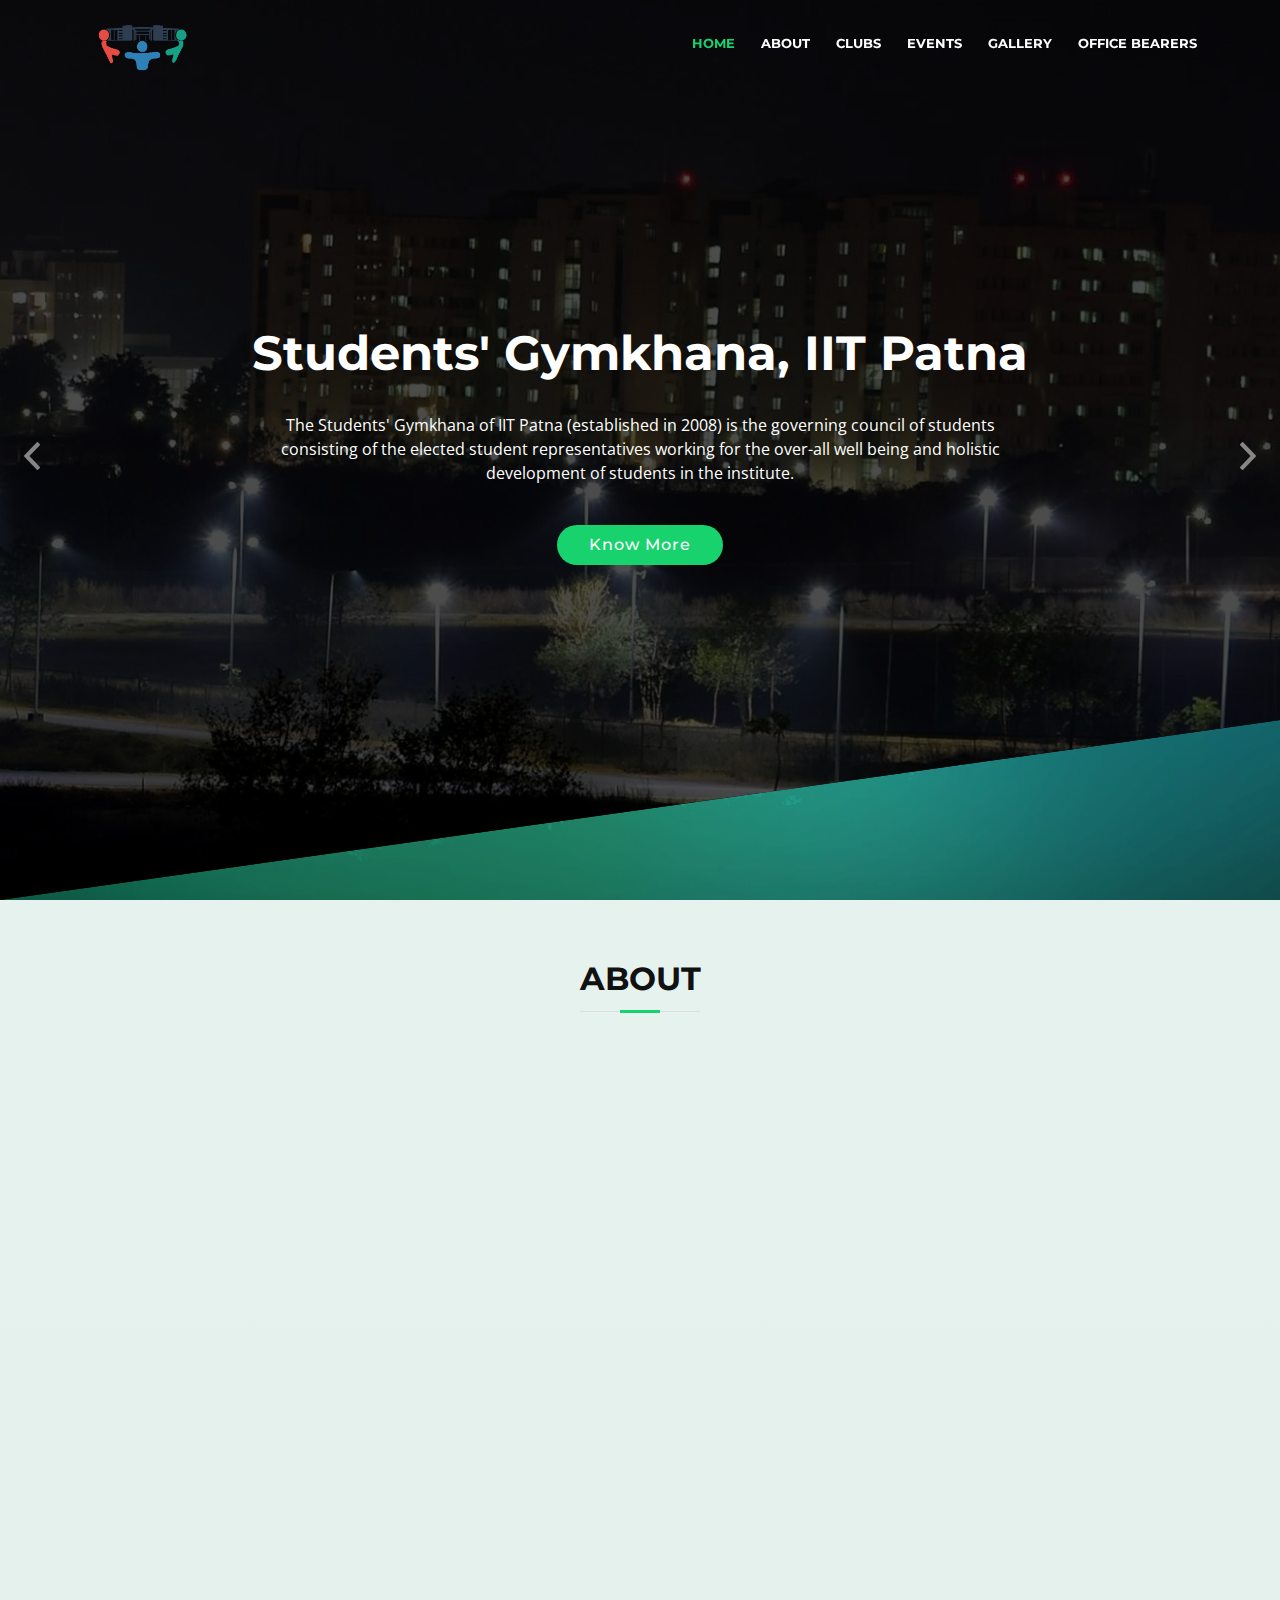
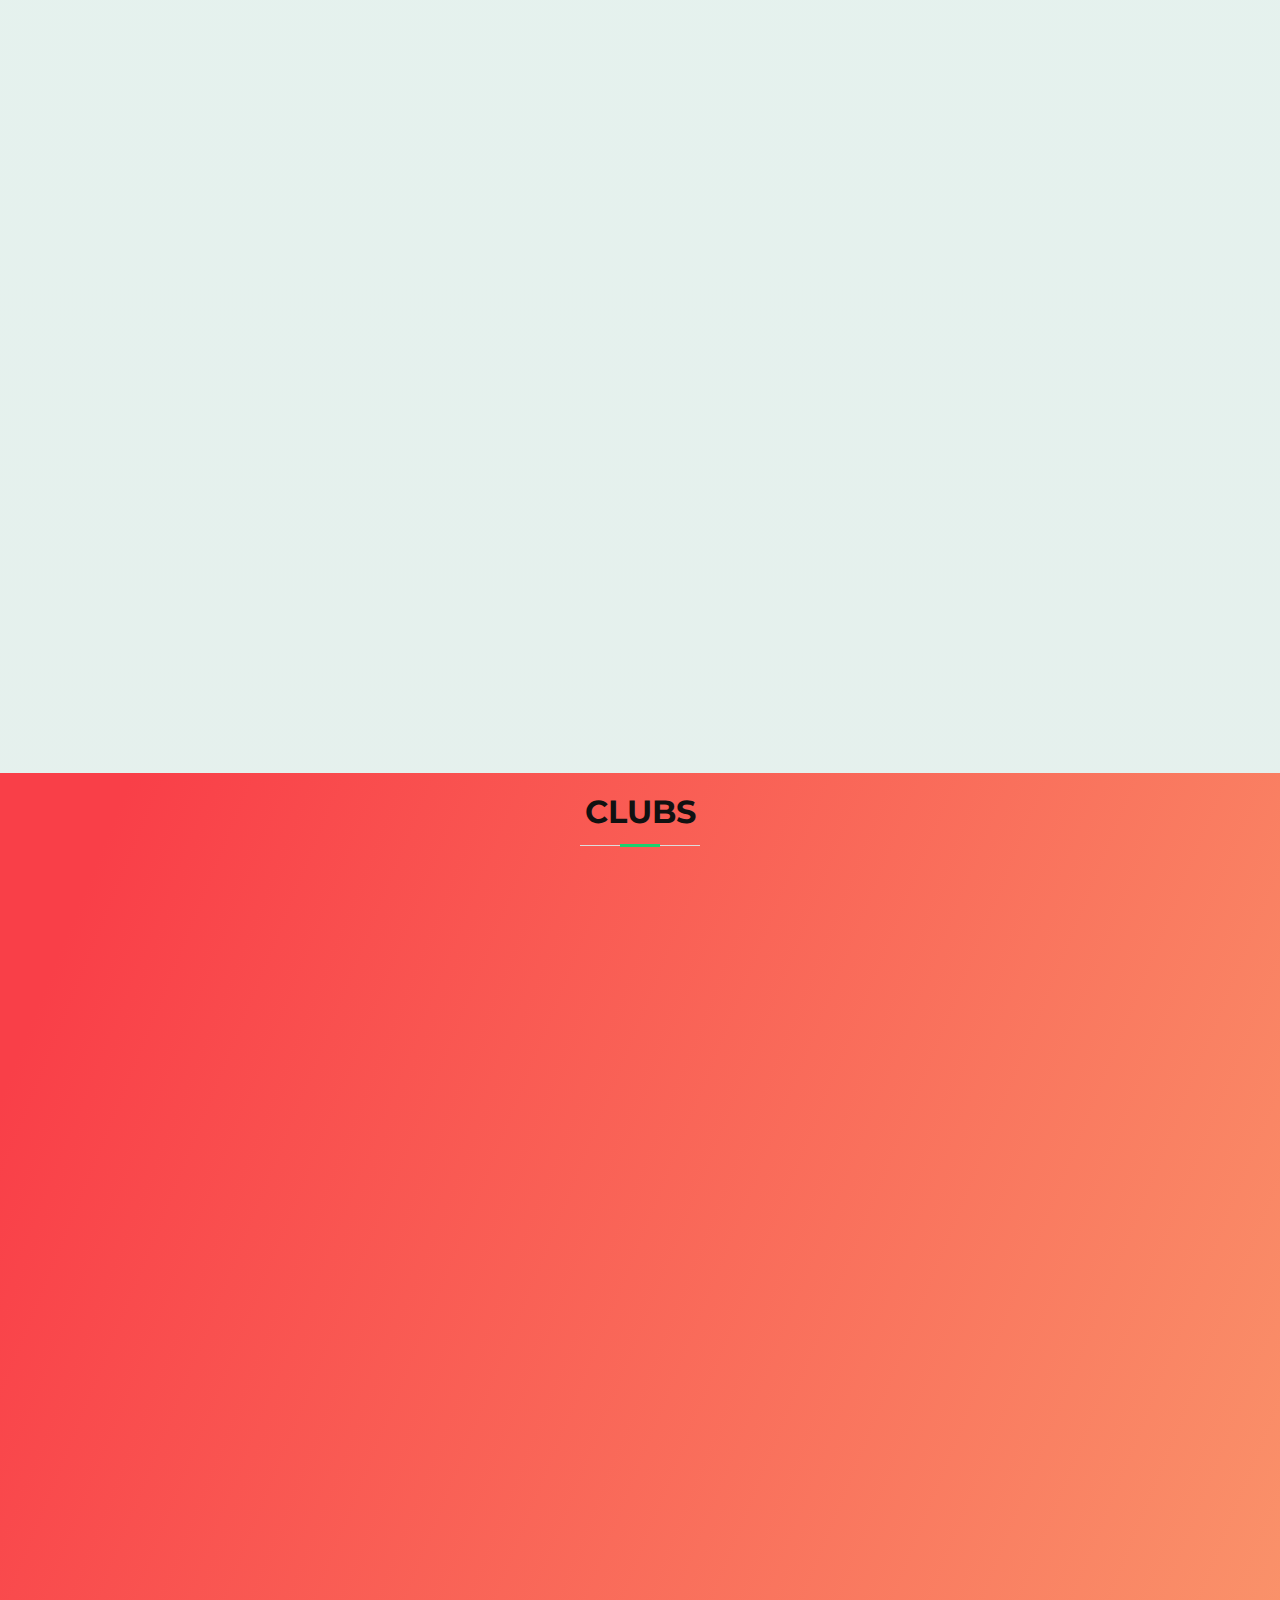
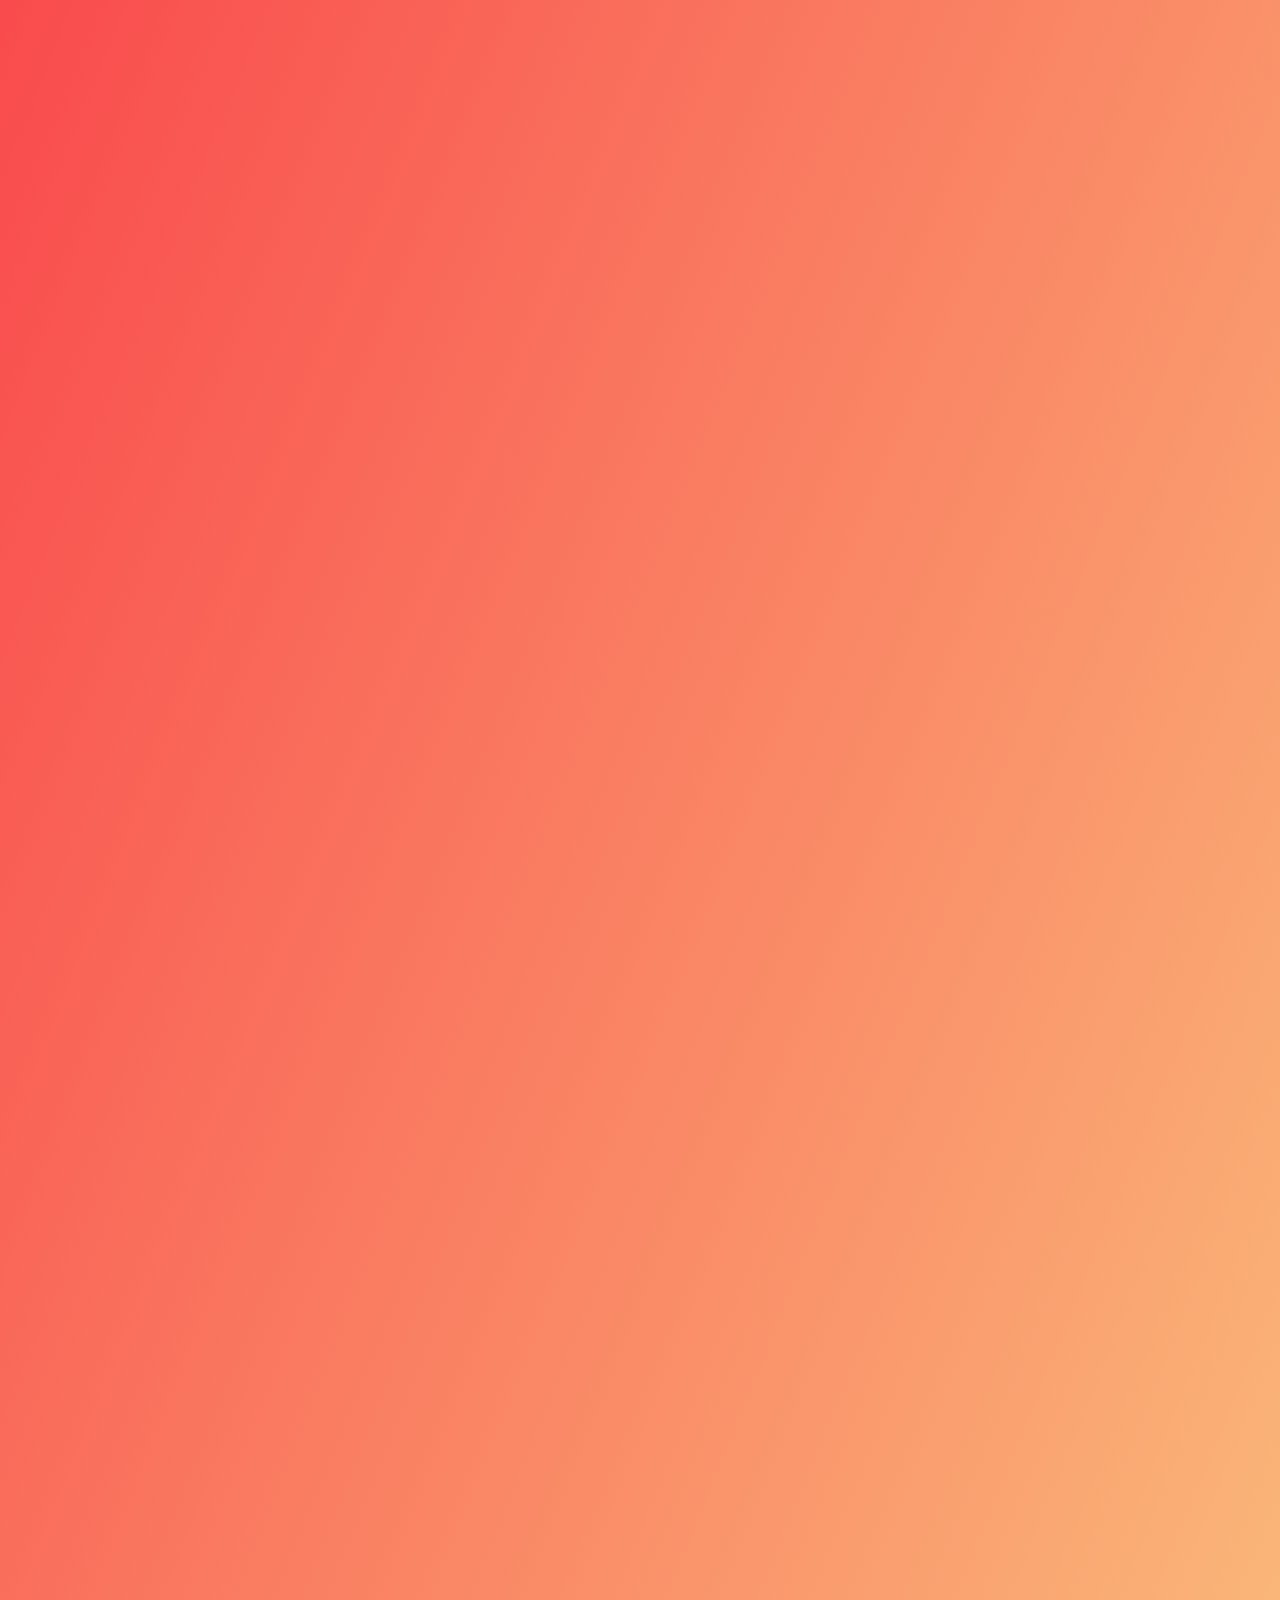
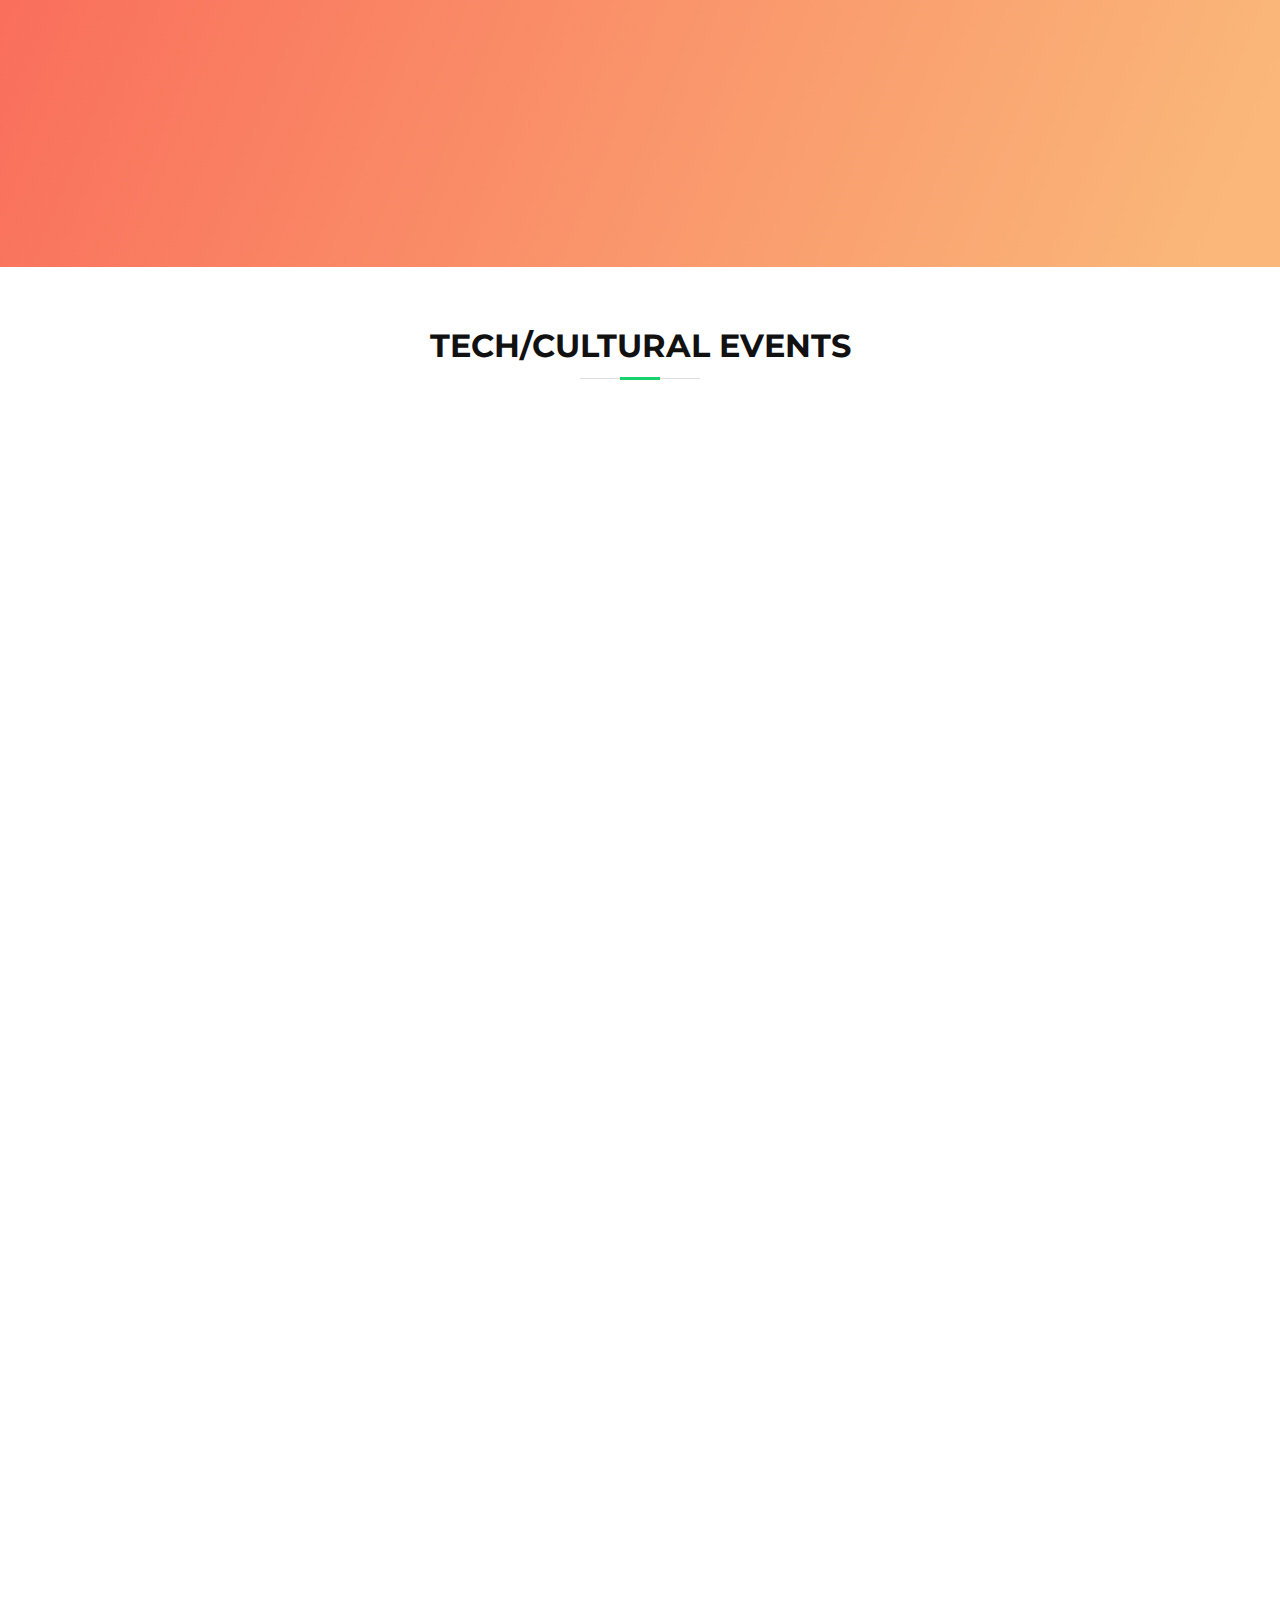
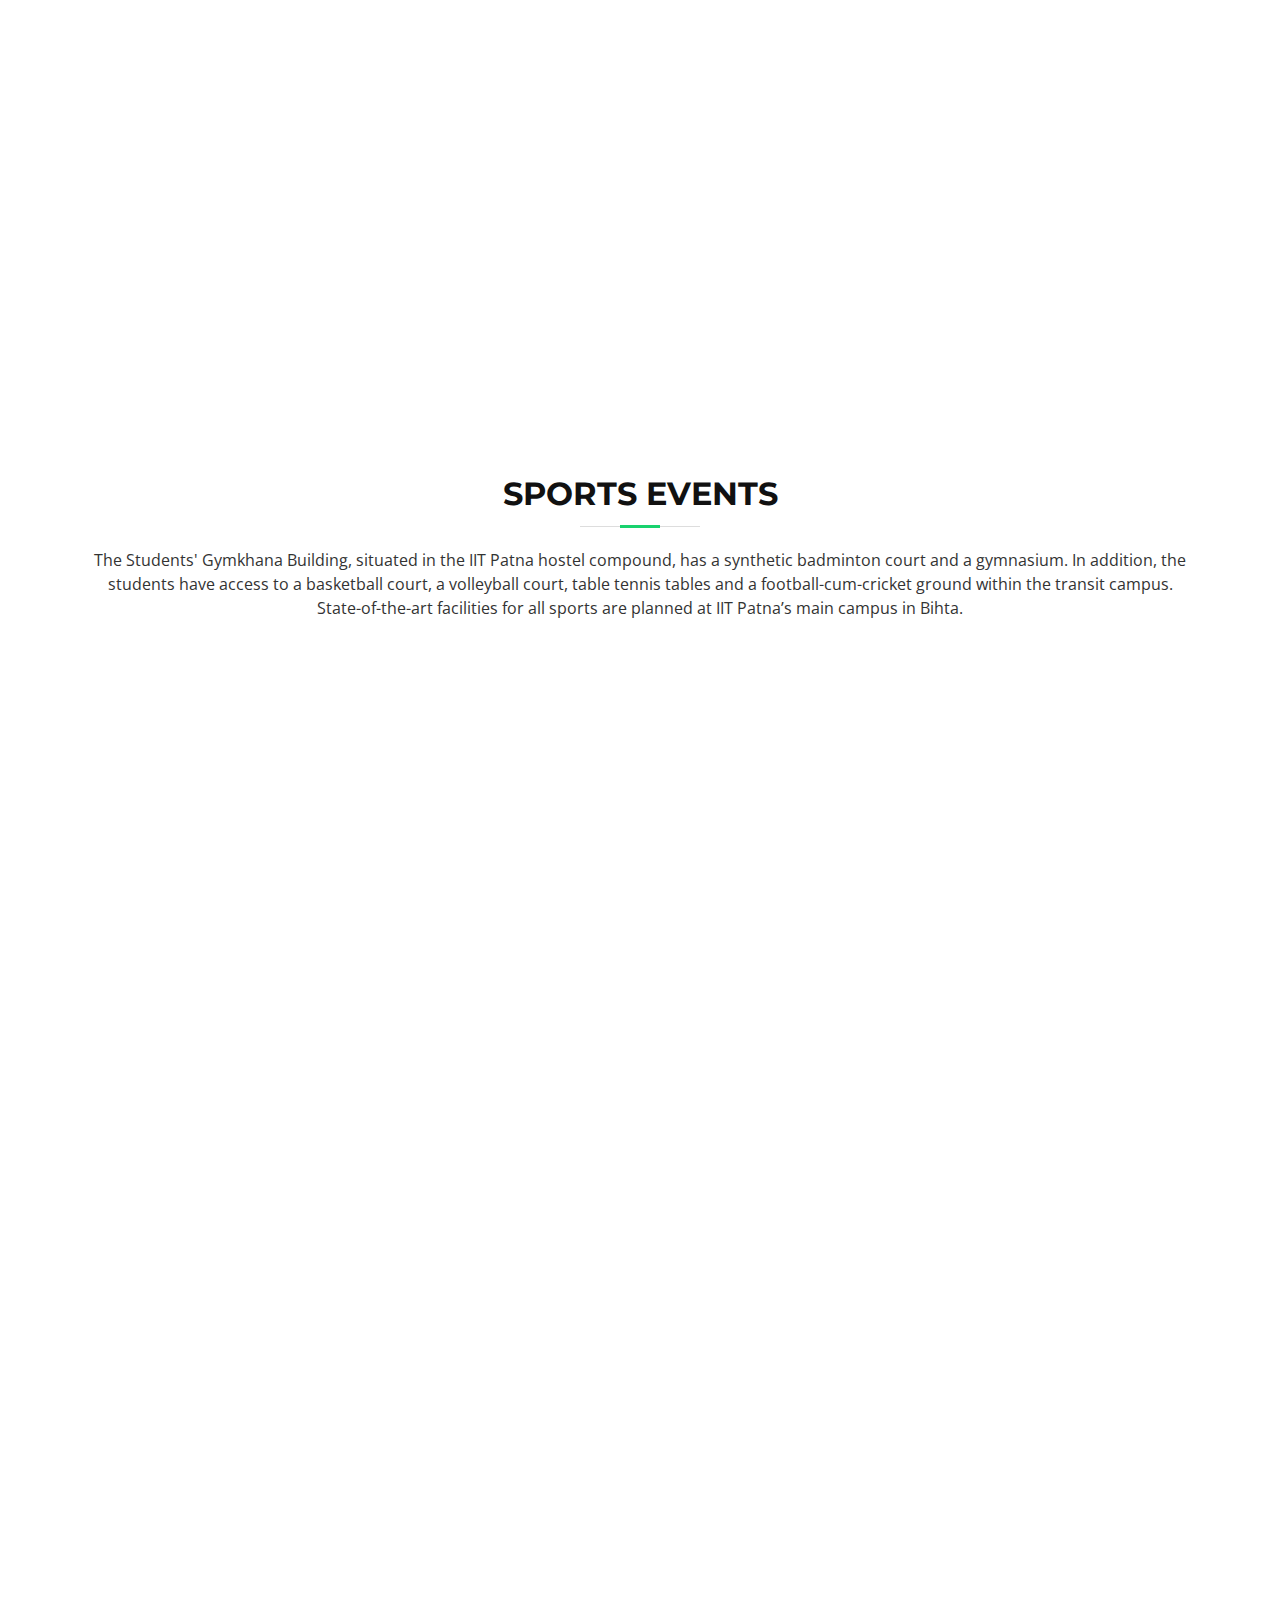
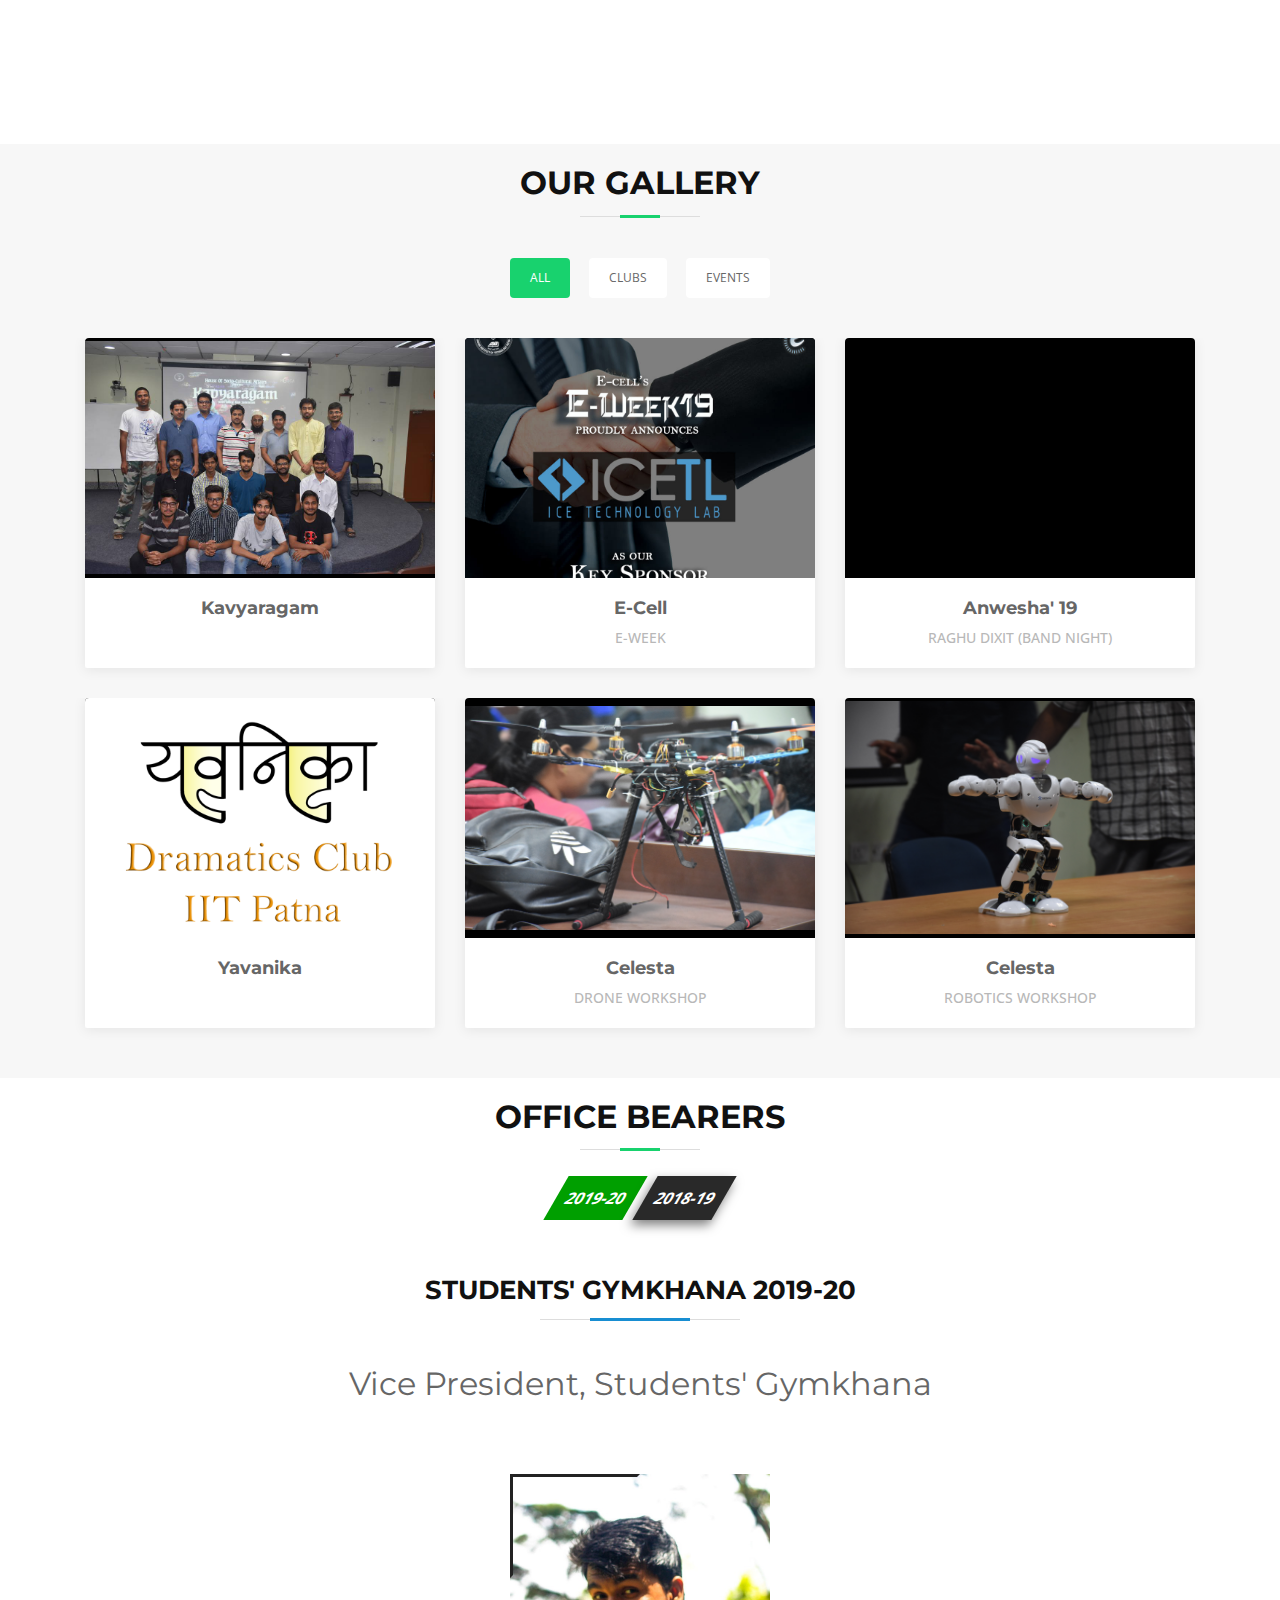
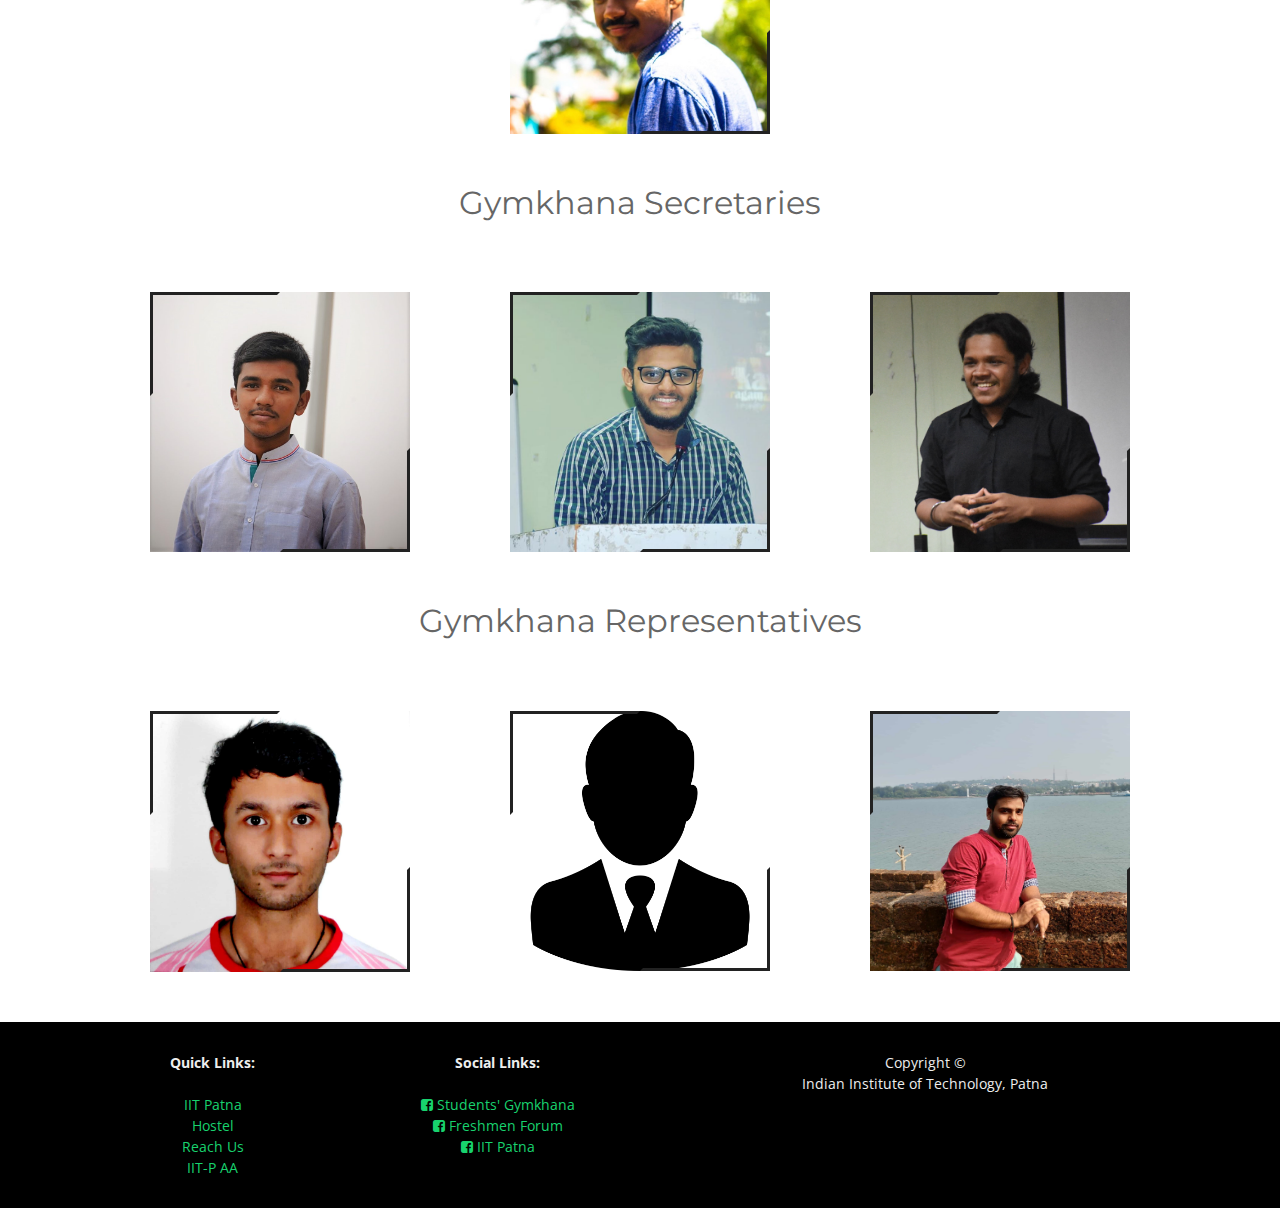
==== commit a748379f: "Merge pull request #6 from BhumikaShivani2001/master" ====
--- a/index.html
+++ b/index.html
@@ -8,8 +8,8 @@
     <meta content="" name="description" />
 
     <!-- Favicons -->
-    <link href="./img/logo.ico" rel="icon" />
-    <link href="./img/logo.ico" rel="apple-touch-icon" />
+    <link href="./img/logo.png" rel="icon" />
+    <link href="./img/logo.png" rel="apple-touch-icon" />
 
     <!-- Google Fonts -->
     <link
@@ -572,10 +572,10 @@
         <div class="container">
           <header class="section-header">
             <h3>Tech/Cultural Events</h3>
-            <p>
+            <!-- <p>
               Lorem ipsum dolor sit amet, consectetur adipiscing elit, sed do
               eiusmod tempor incididunt ut labore et dolore magna aliqua.
-            </p>
+            </p> -->
           </header>
 
           <div class="row events-extra wow fadeInUp">
@@ -798,8 +798,8 @@
                 </figure>
 
                 <div class="gallery-info">
-                  <h4>Club 1</h4>
-                  <p>Club</p>
+                  <h4>Kavyaragam</h4>
+                  <!-- <p>Club</p> -->
                 </div>
               </div>
             </div>
@@ -822,8 +822,8 @@
                 </figure>
 
                 <div class="gallery-info">
-                  <h4>Club 2</h4>
-                  <p>Club</p>
+                  <h4>E-Cell</h4>
+                  <p>E-Week</p>
                 </div>
               </div>
             </div>
@@ -843,8 +843,8 @@
                 </figure>
 
                 <div class="gallery-info">
-                  <h4>Event 2</h4>
-                  <p>Event</p>
+                  <h4>Anwesha' 19</h4>
+                  <p>Raghu Dixit (Band Night)</p>
                 </div>
               </div>
             </div>
@@ -867,8 +867,8 @@
                 </figure>
 
                 <div class="gallery-info">
-                  <h4>Club 3</h4>
-                  <p>Club</p>
+                  <h4>Yavanika</h4>
+                  <!-- <p>Club</p> -->
                 </div>
               </div>
             </div>
@@ -888,8 +888,8 @@
                 </figure>
 
                 <div class="gallery-info">
-                  <h4>Event 1</h4>
-                  <p>Event</p>
+                  <h4>Celesta</h4>
+                  <p>Drone Workshop</p>
                 </div>
               </div>
             </div>
@@ -912,14 +912,16 @@
                 </figure>
 
                 <div class="gallery-info">
-                  <h4>Event 3</h4>
-                  <p>Event</p>
+                  <h4>Celesta</h4>
+                  <p>Robotics Workshop</p>
                 </div>
               </div>
             </div>
 
           </div>
         </div>
+
+        
       </section>
       <!-- #gallery -->
 
@@ -959,16 +961,15 @@
                         <span>Vice President, Gymkhana</span>
                       </h2>
                       <ul class="social-link">
-                        <li><a href="#" class="fa fa-facebook"></a></li>
+                        <li><a href="https://www.facebook.com/theabhinavgyan" class="fa fa-facebook"></a></li>
                         <li>
                           <a
-                            href="mailto:xyz@gmail.com"
+                            href="mailto:abkgyn@gmail.com"
                             class="fa fa-google"
                           ></a>
                         </li>
-                        <li><a href="#" class="fa fa-twitter"></a></li>
-                        <li>
-                          <a href="#" class="fa fa-envelope"></a>
+                        <li>
+                          <a href="vpgymkhana@iitp.ac.in" class="fa fa-envelope"></a>
                         </li>
                       </ul>
                     </div>
@@ -993,16 +994,15 @@
                         <span>General Secretary, Sports and Games</span>
                       </h2>
                       <ul class="social-link">
-                        <li><a href="#" class="fa fa-facebook"></a></li>
+                        <li><a href="https://www.facebook.com/vamsi.riki" class="fa fa-facebook"></a></li>
                         <li>
                           <a
-                            href="mailto:xyz@gmail.com"
+                            href="mailto:vamsireddi1998@gmail.com"
                             class="fa fa-google"
                           ></a>
                         </li>
-                        <li><a href="#" class="fa fa-twitter"></a></li>
-                        <li>
-                          <a href="#" class="fa fa-envelope"></a>
+                        <li>
+                          <a href="reddi.me16@iitp.ac.in" class="fa fa-envelope"></a>
                         </li>
                       </ul>
                     </div>
@@ -1019,16 +1019,15 @@
                         <span>General Secretary, HoSCA</span>
                       </h2>
                       <ul class="social-link">
-                        <li><a href="#" class="fa fa-facebook"></a></li>
+                        <li><a href="https://www.facebook.com/abhinav.sharma.79656921" class="fa fa-facebook"></a></li>
                         <li>
                           <a
-                            href="mailto:xyz@gmail.com"
+                            href="mailto:abhinav3706@gmail.com"
                             class="fa fa-google"
                           ></a>
                         </li>
-                        <li><a href="#" class="fa fa-twitter"></a></li>
-                        <li>
-                          <a href="#" class="fa fa-envelope"></a>
+                        <li>
+                          <a href="abhinav.ce16@iitp.ac.in " class="fa fa-envelope"></a>
                         </li>
                       </ul>
                     </div>
@@ -1037,24 +1036,23 @@
                 <div class="col-sm-6 col-md-4">
                   <div class="profile-card">
                     <div class="profile-img">
-                      <img src="img/team/2019-20/parth-kulkarni.jpeg" alt="Team Image" />
+                      <img src="img/team/2019-20/parth-kulkarni (1)-min.jpeg" alt="Team Image" />
                     </div>
                     <div class="profile-content">
                       <h2 class="title">
-                        Kulkarni Parth Parag
+                        Parth Kulkarni
                         <span>General Secretary,Technical Affairs</span>
                       </h2>
                       <ul class="social-link">
-                        <li><a href="#" class="fa fa-facebook"></a></li>
+                        <li><a href="https://www.facebook.com/parth.kulkarni.980	" class="fa fa-facebook"></a></li>
                         <li>
                           <a
-                            href="mailto:xyz@gmail.com"
+                            href="mailto:parthpkulkarni.pk@gmail.com"
                             class="fa fa-google"
                           ></a>
                         </li>
-                        <li><a href="#" class="fa fa-twitter"></a></li>
-                        <li>
-                          <a href="#" class="fa fa-envelope"></a>
+                        <li>
+                          <a href="kulkarni.cs16@iitp.ac.in" class="fa fa-envelope"></a>
                         </li>
                       </ul>
                     </div>
@@ -1069,26 +1067,25 @@
                   <div class="profile-card">
                     <div class="profile-img">
                       <img
-                        src="./img/team/2019-20/unknown.png"
+                        src="./img/team/2019-20/Aswin Krishna.jpg"
                         alt="Team Image"
                       />
                     </div>
                     <div class="profile-content">
                       <h2 class="title">
-                        Nipoon Gupta
+                        Aswin Krishna
                         <span>UG Representative</span>
                       </h2>
                       <ul class="social-link">
-                        <li><a href="#" class="fa fa-facebook"></a></li>
+                        <li><a href="https://m.facebook.com/aswin.krishna.7370?ref=bookmarks" class="fa fa-facebook"></a></li>
                         <li>
                           <a
-                            href="mailto:xyz@gmail.com"
+                            href="mailto:krishna.aswin77@gmail.com"
                             class="fa fa-google"
                           ></a>
                         </li>
-                        <li><a href="#" class="fa fa-twitter"></a></li>
-                        <li>
-                          <a href="#" class="fa fa-envelope"></a>
+                        <li>
+                          <a href="aswin.cb16@iitp.ac.in" class="fa fa-envelope"></a>
                         </li>
                       </ul>
                     </div>
@@ -1104,8 +1101,8 @@
                     </div>
                     <div class="profile-content">
                       <h2 class="title">
-                        Arjun Roy
-                        <span>Masters G Representative</span>
+                        Sumit Choudhary
+                        <span>Masters' Representative</span>
                       </h2>
                       <ul class="social-link">
                         <li><a href="#" class="fa fa-facebook"></a></li>
@@ -1115,7 +1112,6 @@
                             class="fa fa-google"
                           ></a>
                         </li>
-                        <li><a href="#" class="fa fa-twitter"></a></li>
                         <li>
                           <a href="#" class="fa fa-envelope"></a>
                         </li>
@@ -1127,26 +1123,25 @@
                   <div class="profile-card">
                     <div class="profile-img">
                       <img
-                        src="./img/team/2018-19/unknown.png"
+                        src="./img/team/2019-20/Kuldeep Awasthi-min2-min.jpg"
                         alt="Team Image"
                       />
                     </div>
                     <div class="profile-content">
                       <h2 class="title">
-                        Mayank Kumar Jha
-                        <span>PG Representative</span>
+                        Kuldeep Awasthi
+                        <span>Ph.D. Representative</span>
                       </h2>
                       <ul class="social-link">
-                        <li><a href="#" class="fa fa-facebook"></a></li>
+                        <li><a href="https://www.facebook.com/kuldeep2255	" class="fa fa-facebook"></a></li>
                         <li>
                           <a
-                            href="mailto:xyz@gmail.com"
+                            href="mailto:kuldeep.pme16@iitp.ac.in"
                             class="fa fa-google"
                           ></a>
                         </li>
-                        <li><a href="#" class="fa fa-twitter"></a></li>
-                        <li>
-                          <a href="#" class="fa fa-envelope"></a>
+                        <li>
+                          <a href="kuldeep.pme16@iitp.ac.in" class="fa fa-envelope"></a>
                         </li>
                       </ul>
                     </div>
@@ -1231,7 +1226,7 @@
                   <div class="profile-card">
                     <div class="profile-img">
                       <img
-                        src="./img/team/2018-19/shubhendu-yadav.jpg"
+                        src="./img/team/2018-19/shubhendu-yadav.JPG"
                         alt="Team Image"
                       />
                     </div>
@@ -1389,15 +1384,40 @@
   ============================-->
     <footer id="footer">
       <div class="container">
-        <div class="copyright">
-          Copyright &copy; Indian Institute of Technology, Patna
+        <div class="row">
+            <div class="copyright col-sm-3">
+              <strong>Quick Links:</strong>  
+              <br>
+              <br>
+              <a href="https://www.iitp.ac.in/"> IIT Patna</a>
+              <br>
+              <a href="https://www.iitp.ac.in/hostel/"> Hostel</a>              
+              <br>
+              <a href="https://www.iitp.ac.in/hostel/reachIITP.html"> Reach Us</a>              
+              <br>
+              <a href="https://www.iitp.ac.in/alumni/"> IIT-P AA</a>              
+            </div>
+            <div class="copyright col-sm-3">
+                <strong>Social Links:</strong>  
+                <br>
+                <br>
+                <a href="https://www.facebook.com/Students-Gymkhana-IIT-Patna-2014154592227407/"><i class="fa fa-facebook-square"></i> Students'  Gymkhana</a>
+                <br>
+                <a href="https://www.facebook.com/iitpfreshman/"><i class="fa fa-facebook-square"></i> Freshmen Forum</a>              
+                <br>
+                <a href="https://www.facebook.com/iitp.ac.in/"><i class="fa fa-facebook-square"></i> IIT Patna</a>              
+                <br>            
+              </div>
+            <div class="copyright col-sm-6">
+                Copyright &copy; <br>Indian Institute of Technology, Patna
+            </div>
         </div>
       </div>
     </footer>
     <!-- #footer -->
 
     <a href="#" class="back-to-top"><i class="fa fa-chevron-up"></i></a>
-    <!-- Uncomment below i you want to use a preloader -->
+    <!-- Uncomment below if you want to use a preloader -->
     <!-- <div id="preloader"></div> -->
 
     <!-- JavaScript Libraries -->
